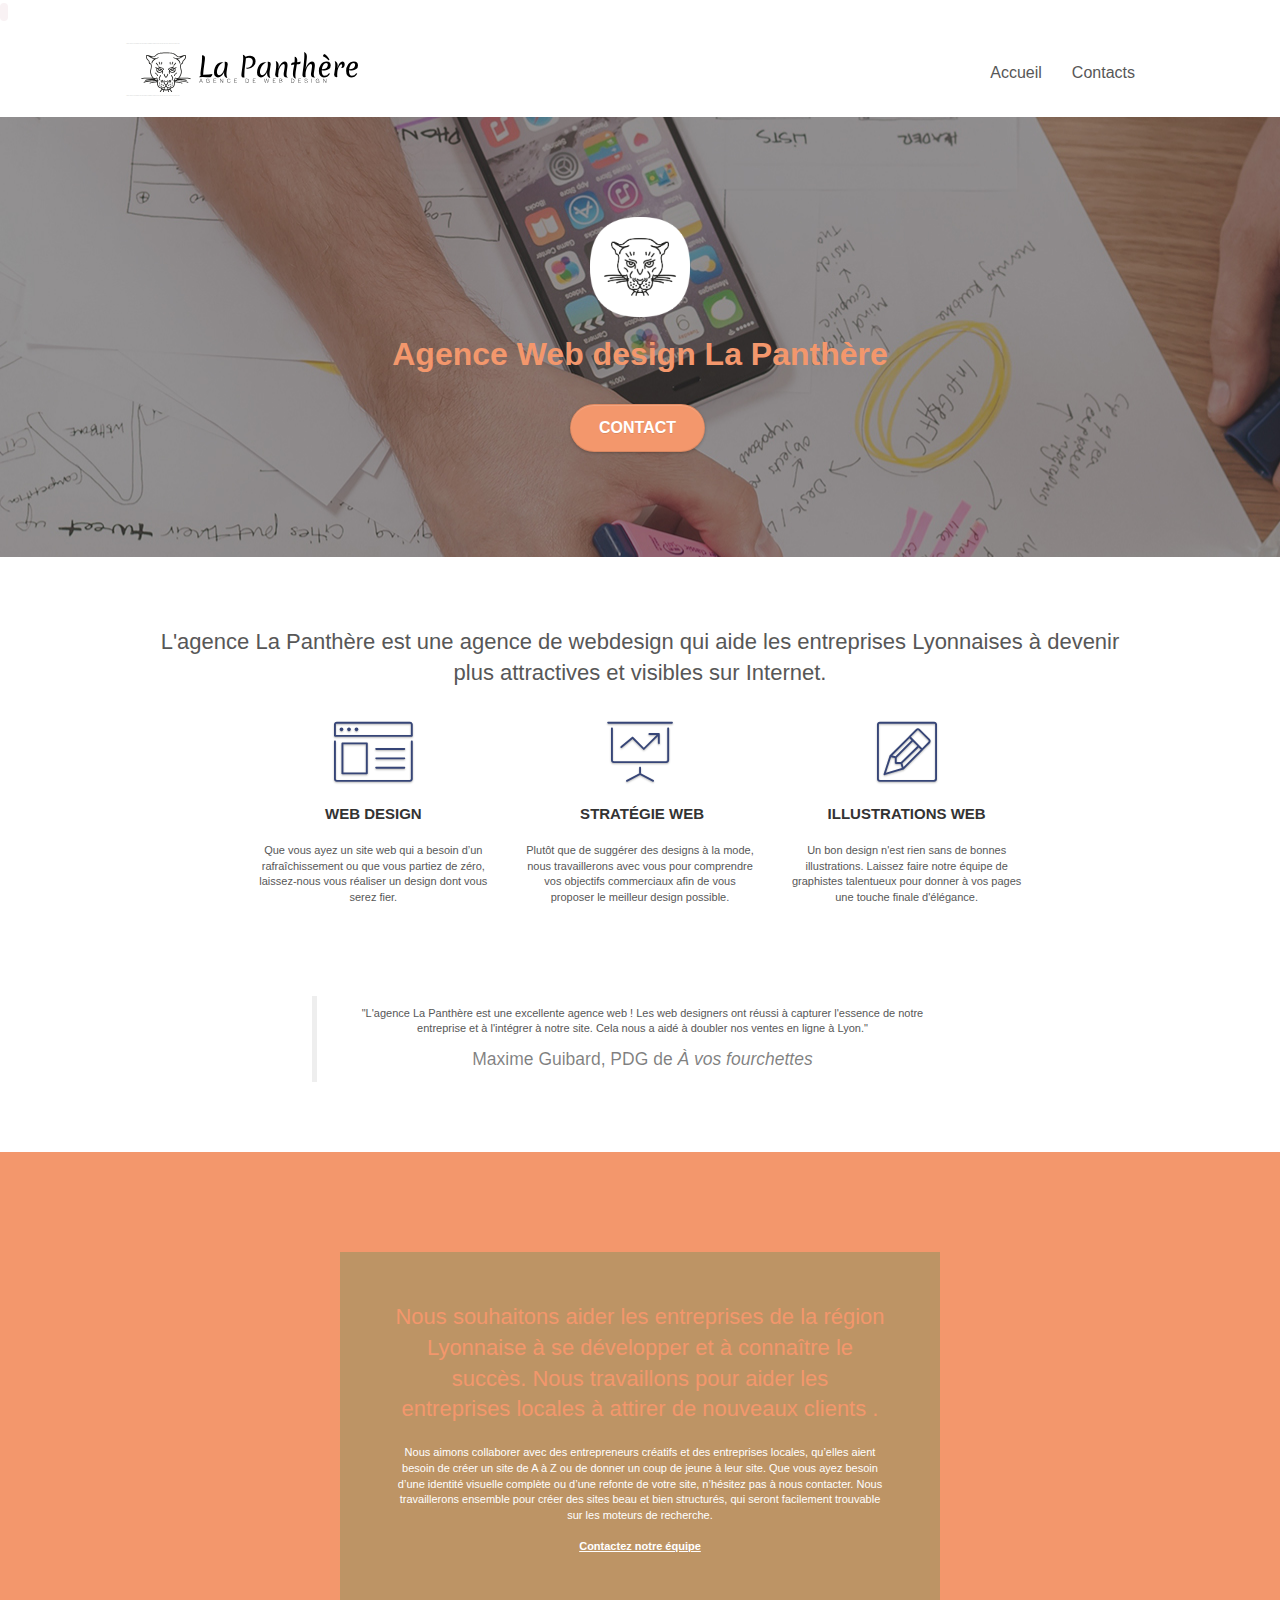
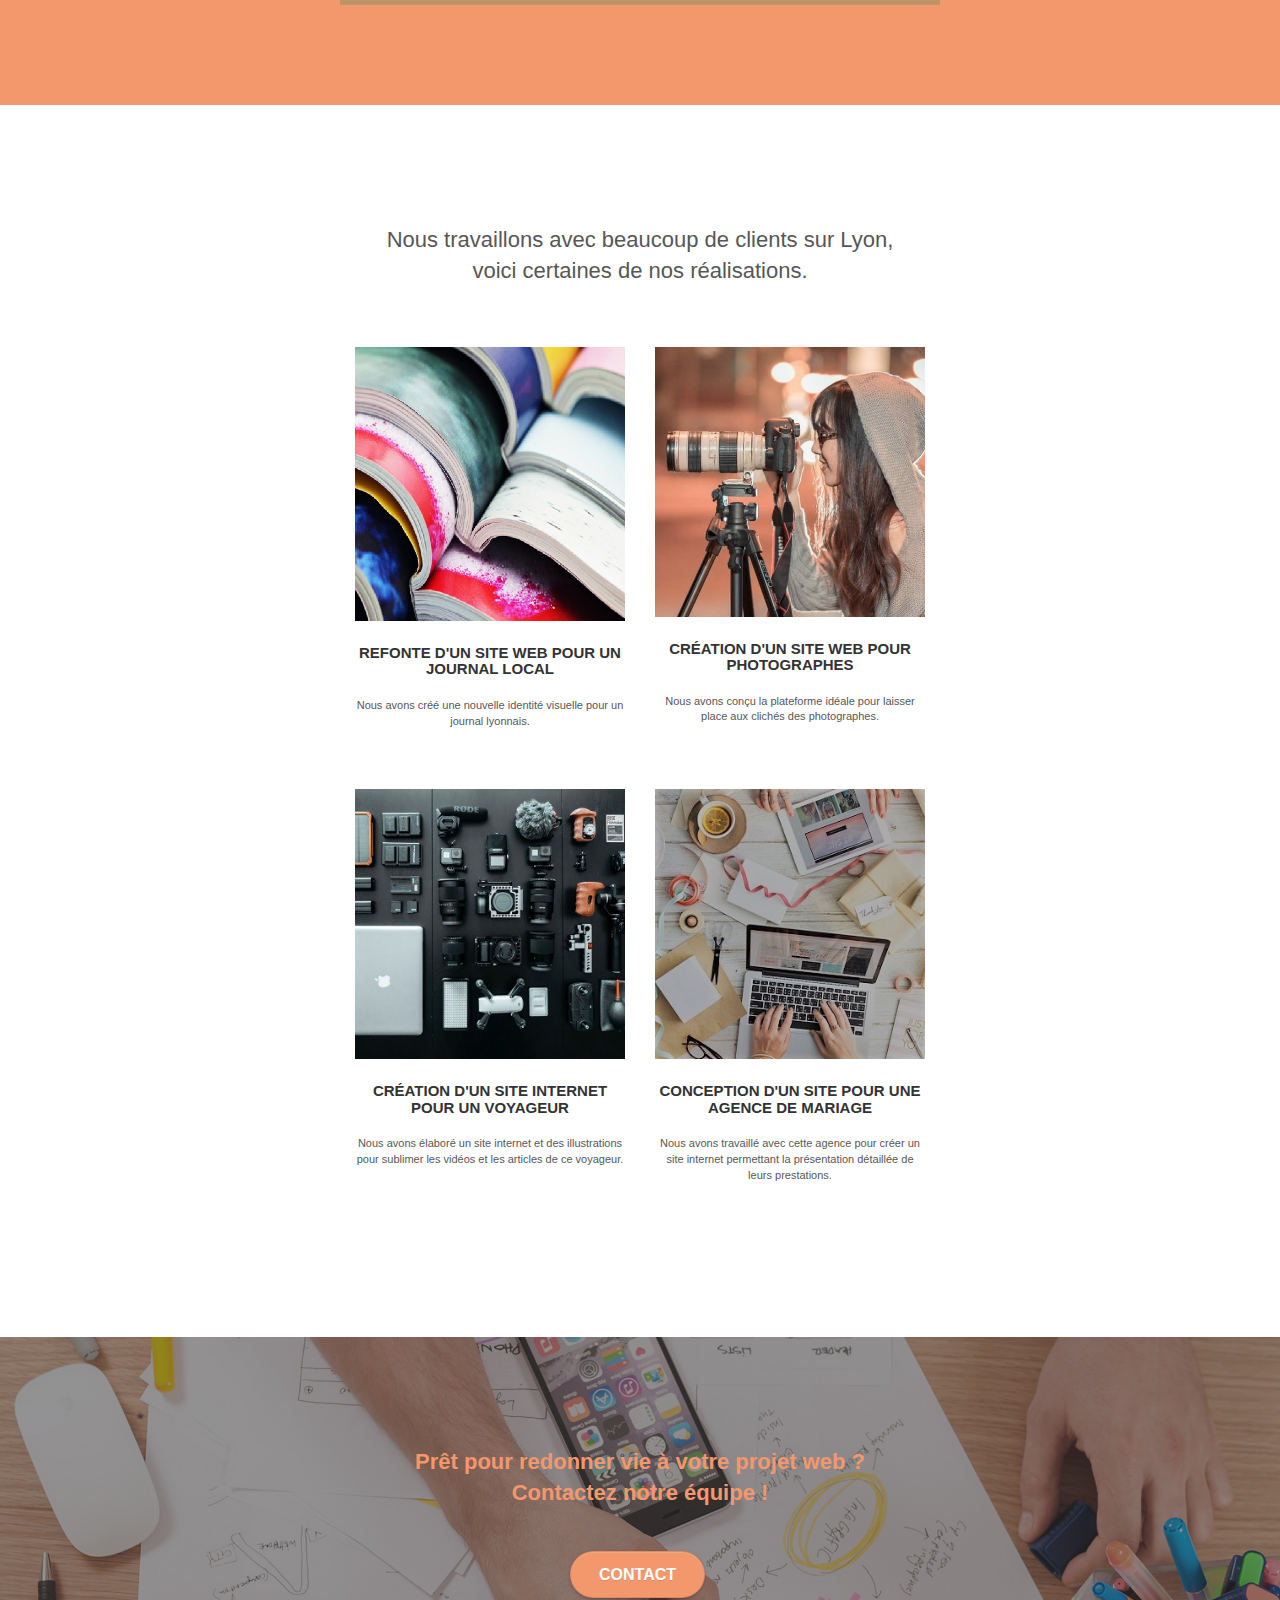
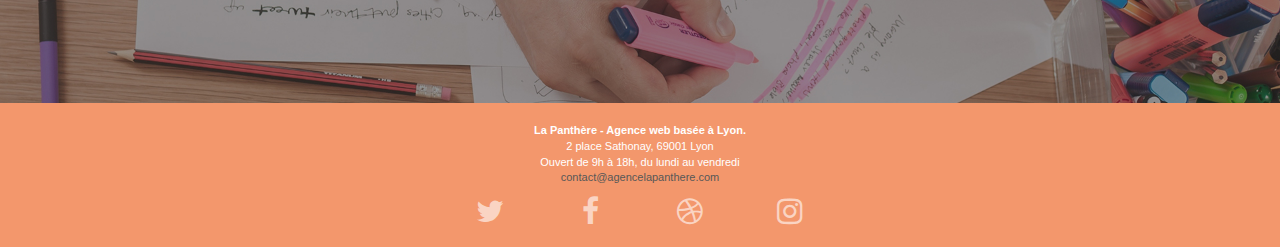
==== index.html @ 0fec4196 "removal of unecessary background textured  on welcomepage and contact pages" ====
<!doctype html>
<html lang="Default">

<head>
	<meta charset="utf-8">
	<meta name="keywords" content="">
	<meta name="description"
		content="La panthère est une entreprise de webdesign basée à Lyon. L'agence est experte en projets d'identité visuelle, de stratégie web, de création ou refonte de site internet, elle a pour clients de nombreuses entreprises et entrepreneurs de la région Lyonnaise de tous secteurs. ">
	<meta name="viewport" content="width=device-width, initial-scale=1.0, viewport-fit=cover">
	<code><meta name="robots" content="index, follow"></code>
	<link rel="shortcut icon" type="image/png" href="favicon.jpg">

	<link rel="stylesheet" type="text/css" href="./css/bootstrap.css">
	<link rel="stylesheet" type="text/css" href="style.css">
	<link rel="stylesheet" type="text/css" href="./css/font-awesome.css">
	<link rel="stylesheet" type="text/css" href="./css/et-line.css">


	<script async src="./js/jquery-2.1.0.js"></script>
	<script async src="./js/bootstrap.js"></script>
	<script async src="./js/blocs.js"></script>
	<script defer src="./js/jquery.touchSwipe.js"></script>
	<script async src="./js/gmaps.js"></script>

	<title>La Panthère entreprise webdesign à Lyon</title>


	<!-- Analytics -->

	<!-- Analytics END -->

</head>

<body>
	<!-- Principal conteneur -->
	<div class="page-container">

		<!-- bloc-0 -->
		<div class="bloc bgc-white l-bloc " id="bloc-0">
			<div class="container bloc-sm">

				<nav class="navbar row">
					<div class="navbar-header">
						<div class="keywords" style="color:#cccccc;font-size:1px;">Agence web à Lyon, stratégie web, web
							design, illustrations, design de site web, site web, web, internet, site internet, site
						</div>
						<a class="navbar-brand" href="index.html"><img src="img/agence-la-panthere-monochrome.svg"
								alt="logo agence la panthère entreprise web design Lyon" height="40" /></a>
						<div class="keywords" style="color:#cccccc;font-size:1px;">Agence web à Lyon, stratégie web, web
							design, illustrations, design de site web, site web, web, internet, site internet, site
						</div>
						<button id="nav-toggle" type="button" class="ui-navbar-toggle navbar-toggle"
							data-toggle="collapse" data-target=".navbar-1">
							<span class="sr-only">Toggle navigation</span><span class="icon-bar"></span><span
								class="icon-bar"></span><span class="icon-bar"></span>
						</button>
					</div>
					<div class="collapse navbar-collapse navbar-1 special-dropdown-nav">
						<ul class="site-navigation nav navbar-nav">
							<li>
								<a href="index.html">Accueil</a>
							</li>
							<li>
							</li>
							<li>
								<a href="page2.html">Contacts</a>
							</li>
						</ul>
					</div>
				</nav>
			</div>
		</div>
		<!-- bloc-0 END -->

		<!-- bloc-1-presentation -->
		<div class="bloc bgc-dark-slate-blue bg-banniere d-bloc bg-t-edge bloc-bg-texture b-parallax"
			id="bloc-1-hero">
			<div class="container bloc-lg">
				<div class="row tight-width-whitespace">
					<div class="col-sm-12">
						<img src="img/logo.png" class="center-block image-resize-mode" width="100"
							alt="logo agence La Panthère, entreprise web design Lyon" />
						<h1 class="text-center hero-bloc-text tc-white ">
							<strong>Agence Web design La Panthère</strong>
						</h1>
						<div class="text-center">
							<a href="page2.html" class="btn btn-lg btn-clean btn-rd cta-hero btn-atomic-tangerine"
								id="cta-hero">Contact</a>
						</div>
					</div>
				</div>
			</div>
		</div>
		<!-- bloc-1-presentation END -->

		<!-- bloc-2-services -->
		<div class="bloc bgc-white l-bloc" id="bloc-2-services">
			<div class="container bloc-md">
				<div class="row">
					<div class="col-sm-12 text-center">
						<h2>L'agence <span>La Panthère</span> est une agence de webdesign qui aide les entreprises
							Lyonnaises à devenir plus attractives et visibles sur Internet.</h2>
					</div>
				</div>
				<div class="row voffset-lg med-width-whitespace">
					<div class="col-sm-4">
						<div class="text-center">
							<span class="et-icon-browser sm-shadow icon-dark-slate-blue icons icon-lg"></span>
						</div>
						<h3 class="mg-md text-center">
							Web design
						</h3>
						<p class="text-center ">
							Que vous ayez un site web qui a besoin d&rsquo;un rafraîchissement ou que vous partiez de
							zéro, laissez-nous vous réaliser un design dont vous serez fier.
						</p>
					</div>
					<div class="col-sm-4">
						<div class="text-center">
							<span class="et-icon-presentation sm-shadow icon-dark-slate-blue icons icon-lg"></span>
						</div>
						<h3 class="mg-md text-center">
							&nbsp;Stratégie web
						</h3>
						<p class="text-center ">
							Plutôt que de suggérer des designs à la mode, nous travaillerons avec vous pour comprendre
							vos objectifs commerciaux afin de vous proposer le meilleur design possible.<br>
						</p>
					</div>
					<div class="col-sm-4">
						<div class="text-center">
							<span class="et-icon-edit sm-shadow icon-dark-slate-blue icons icon-lg"></span>
						</div>
						<h3 class="mg-md text-center">
							Illustrations web
						</h3>
						<p class="text-center ">
							Un bon design n'est rien sans de bonnes illustrations. Laissez faire notre équipe de
							graphistes talentueux pour donner à vos pages une touche finale d'élégance.
						</p>
					</div>
				</div>
				<div class="row voffset-lg voffset">
					<div class="col-xs-12 col-md-8 col-md-offset-2 text-center">
						<blockquote>
							<p>"L'agence La Panthère est une excellente agence web ! Les web designers ont réussi à
								capturer l'essence de notre entreprise et à l'intégrer à notre site. Cela nous a aidé à
								doubler nos ventes en ligne à Lyon."</p>
							<figcaption>Maxime Guibard, PDG de <cite >À vos fourchettes</cite></figcaption>
						</blockquote>

					</div>
				</div>
			</div>
		</div>
		<!-- bloc-2-services END -->

		<!-- bloc-3-what-i-do -->
		<div class="bloc tc-white bgc-atomic-tangerine bg-presentation d-bloc bloc-bg-texture b-parallax"
			id="bloc-3-what-i-do">
			<div class="container bloc-lg">
				<div class="row tight-width-whitespace black-background">
					<div class="col-sm-12">
						<h2 class="mg-md text-center tc-white">
							Nous souhaitons aider les entreprises de la région Lyonnaise à se développer et à connaître
							le succès. Nous travaillons pour aider les entreprises locales à attirer de nouveaux clients
							.<br>
						</h2>
						<p class="text-center white">
							Nous aimons collaborer avec des entrepreneurs créatifs et des entreprises locales, qu’elles
							aient besoin de créer un site de A à Z ou de donner un coup de jeune à leur site. Que vous
							ayez besoin d’une identité visuelle complète ou d’une refonte de votre site, n’hésitez pas à
							nous contacter. Nous travaillerons ensemble pour créer des sites beau et bien structurés,
							qui seront facilement trouvable sur les moteurs de recherche. <br><br><a
								class="ltc-white bold-link" href="page2.html">Contactez notre équipe</a><br>
						</p>
					</div>
				</div>
			</div>
		</div>
		<!-- bloc-3-what-i-do END -->

		<!-- bloc-4-portfolio -->
		<div class="bloc bgc-white l-bloc" id="bloc-4-portfolio">
			<div class="container bloc-lg">
				<div class="row">
					<div class="col-sm-12 text-center">
						<h2>Nous travaillons avec beaucoup de clients sur Lyon, <br> voici certaines de nos réalisations.</h2>
					</div>
				</div>
				<div class="row tight-width-whitespace portfolio-row">
					<div class="col-sm-6">
						<a href="#" data-lightbox="img/1.jpg" data-gallery-id="gallery-1"
							data-caption="Refonte d'un site web pour un journal local" data-frame="snapshot-lb"><img
								src="img/1.jpg"
								alt="Image illustration journaux papiers, présentation projet identité visuelle et refonte site web journal local Lyon"
								class="img-responsive portfolio-thumb" /></a>
						<h3 class="mg-md text-center">
							Refonte d'un site web pour un journal local
						</h3>
						<p class="text-center">
							Nous avons créé une nouvelle identité visuelle pour un journal lyonnais.
						</p>
					</div>
					<div class="col-sm-6">
						<a href="#" data-lightbox="img/2.jpg" data-gallery-id="gallery-1"
							data-caption="Création d'un site web pour photographes" data-frame="snapshot-lb"><img
								src="img/2.jpg" class="img-responsive portfolio-thumb"
								alt="Image illustration photographe appareil photo, présentation projet création d'un site web pour photographes" /></a>
						<h3 class="mg-md text-center">
							Création d'un site web pour photographes
						</h3>
						<p class="text-center">
							Nous avons conçu la plateforme idéale pour laisser place aux clichés des photographes.
						</p>
					</div>
				</div>
				<div class="row tight-width-whitespace portfolio-row">
					<div class="col-sm-6">
						<a href="#" data-lightbox="img/3.bmp" data-gallery-id="gallery-1"
							data-caption="Création d'un site internet pour un voyageur" data-frame="snapshot-lb"><img
								src="img/3.jpg" class="img-responsive portfolio-thumb"
								alt="Image illustration matériel vidéo, présentation projet création d'un site web pour voyageur" /></a>
						<h3 class="mg-md text-center">
							Création d'un site internet pour un voyageur
						</h3>
						<p class="text-center">
							Nous avons élaboré un site internet et des illustrations pour sublimer les vidéos et les
							articles de ce voyageur.
						</p>
					</div>
					<div class="col-sm-6">
						<a href="#" data-lightbox="img/4.bmp" data-gallery-id="gallery-1"
							data-caption="Conception d'un site pour une agence de mariage" data-frame="snapshot-lb"><img
								src="img/4.jpg" class="img-responsive portfolio-thumb"
								alt="image illustration plannification d'un mariage, présentation projet création d'un site web pour agence de mariage" /></a>
						<h3 class="mg-md text-center">
							Conception d'un site pour une agence de mariage
						</h3>
						<p class="text-center">
							Nous avons travaillé avec cette agence pour créer un site internet permettant la
							présentation détaillée de leurs prestations.
						</p>
					</div>
				</div>
			</div>
		</div>
		<!-- bloc-4-portfolio END -->

		<!-- bloc-5-cta -->
		<div class="bloc bg-banniere" id="bloc-5-cta">
			<div class="container bloc-lg">
				<div class="row">
					<h2 class="mg-md text-center tc-white">
						<strong>Prêt pour redonner vie à votre projet web ?<br>Contactez notre équipe !</strong>
					</h2>
					<div class="col-sm-12 text-center">
						<a href="page2.html"
							class="btn btn-atomic-tangerine btn-clean btn-rd btn-lg cta-hero">Contact</a>
					</div>
				</div>
			</div>
		</div>
		<!-- bloc-5-cta END -->

		<!-- Footer - bloc-8 -->
		<div class="bloc bgc-atomic-tangerine d-bloc" id="bloc-8">
			<div class="container bloc-sm">
				<div class="row">
					<div class="col-sm-12">
						<p class="text-center white bold">
							<strong> La Panthère - Agence web basée à Lyon.</strong><br>
								2 place Sathonay, 69001 Lyon <br>
								Ouvert de 9h à 18h, du lundi au vendredi<br>
								<a href="mailto:contact@agencelapanthere.com">contact@agencelapanthere.com</a>
						</p>
						<div class="row row-no-gutters social">
							<div class="col-sm-3">
								<div class="text-center">
									<a class="social" href="index.html"><span class="fa fa-twitter icon-md"></span></a>
								</div>
							</div>
							<div class="col-sm-3">
								<div class="text-center">
									<a class="social" href="index.html"><span class="fa fa-facebook icon-md"></span></a>
								</div>
							</div>
							<div class="col-sm-3">
								<div class="text-center">
									<a class="social" href="index.html"><span class="fa fa-dribbble icon-md"></span></a>
								</div>
							</div>
							<div class="col-sm-3">
								<div class="text-center">
									<a class="social" href="index.html"><span
											class="fa fa-instagram icon-md"></span></a>
								</div>
							</div>
						</div>
					</div>
				</div>
			</div>
		</div>
		<!-- Footer - bloc-8 END -->

	</div>
	<!-- Principal conteneur END -->


</body>

</html>
---- style.css ----
body {
    margin: 0;
    padding: 0;
    background: #FFF;
    overflow-x: hidden;
    -webkit-font-smoothing: antialiased;
    -moz-osx-font-smoothing: grayscale;
}

a,
button {
    transition: all .3s ease-in-out;
    outline: none!important;
}

a:hover {
    text-decoration: none;
    cursor: pointer;
}

#page-loading-blocs-notifaction {
    position: fixed;
    top: 0;
    bottom: 0;
    width: 100%;
    z-index: 100000;
    background: #FFFFFF url("img/pageload-spinner.gif") no-repeat center center;
}

.bloc {
    width: 100%;
    clear: both;
    background: 50% 50% no-repeat;
    padding: 0 50px;
    -webkit-background-size: cover;
    -moz-background-size: cover;
    -o-background-size: cover;
    background-size: cover;
    position: relative;
}

.bloc .container {
    padding-left: 0;
    padding-right: 0;
}

.bloc-lg {
    padding: 100px 50px;
}

.bloc-md {
    padding: 50px;
}

.bloc-sm {
    padding: 20px 50px;
}

.bg-center,
.bg-l-edge,
.bg-r-edge,
.bg-t-edge,
.bg-b-edge,
.bg-tl-edge,
.bg-bl-edge,
.bg-tr-edge,
.bg-br-edge,
.bg-repeat {
    -webkit-background-size: auto!important;
    -moz-background-size: auto!important;
    -o-background-size: auto!important;
    background-size: auto!important;
}

.bg-repeat {
    background: repeat;
}

.bg-t-edge {
    background: top no-repeat;
}

.bloc-bg-texture::before {
    content: "";
    background-size: 2px 2px;
    position: absolute;
    top: 0;
    bottom: 0;
    left: 0;
    right: 0;
}

.texture-paper::before {
    background: url("img/texture-paper.png");
    background-size: 280px 280px;
}

.b-parallax {
    background-attachment: fixed;
}

.d-bloc {
    color: rgba(255, 255, 255, .7);
}

.d-bloc button:hover {
    color: rgba(255, 255, 255, .9);
}

.d-bloc .icon-round,
.d-bloc .icon-square,
.d-bloc .icon-rounded,
.d-bloc .icon-semi-rounded-a,
.d-bloc .icon-semi-rounded-b {
    border-color: rgba(255, 255, 255, .9);
}

.d-bloc .divider-h span {
    border-color: rgba(255, 255, 255, .2);
}

.d-bloc .a-btn,
.d-bloc .navbar a,
.d-bloc .navbar-brand,
.d-bloc a .icon-sm,
.d-bloc a .icon-md,
.d-bloc a .icon-lg,
.d-bloc a .icon-xl,
.d-bloc h1 a,
.d-bloc h2 a,
.d-bloc h3 a,
.d-bloc h4 a,
.d-bloc h5 a,
.d-bloc h6 a,
.d-bloc p a {
    color: rgba(255, 255, 255, .6);
}

.d-bloc .a-btn:hover,
.d-bloc .navbar a:hover,
.d-bloc .navbar-brand:hover,
.d-bloc a:hover .icon-sm,
.d-bloc a:hover .icon-md,
.d-bloc a:hover .icon-lg,
.d-bloc a:hover .icon-xl,
.d-bloc h1 a:hover,
.d-bloc h2 a:hover,
.d-bloc h3 a:hover,
.d-bloc h4 a:hover,
.d-bloc h5 a:hover,
.d-bloc h6 a:hover,
.d-bloc p a:hover {
    color: rgba(255, 255, 255, 1);
}

.d-bloc .navbar-toggle .icon-bar {
    background: rgba(255, 255, 255, 1);
}

.d-bloc .btn-wire,
.d-bloc .btn-wire:hover {
    color: rgba(255, 255, 255, 1);
    border-color: rgba(255, 255, 255, 1);
}

.d-bloc .panel {
    color: rgba(0, 0, 0, .5);
}

.d-bloc .panel button:hover {
    color: rgba(0, 0, 0, .7);
}

.d-bloc .panel icon {
    border-color: rgba(0, 0, 0, .7);
}

.d-bloc .panel .divider-h span {
    border-color: rgba(0, 0, 0, .1);
}

.d-bloc .panel .a-btn {
    color: rgba(0, 0, 0, .6);
}

.d-bloc .panel .a-btn:hover {
    color: rgba(0, 0, 0, 1);
}

.d-bloc .panel .btn-wire,
.d-bloc .panel .btn-wire:hover {
    color: rgba(0, 0, 0, .7);
    border-color: rgba(0, 0, 0, .3);
}

.d-bloc .panel,
.l-bloc {
    color: rgba(0, 0, 0, .5);
}

.d-bloc .panel button:hover,
.l-bloc button:hover {
    color: rgba(0, 0, 0, .7);
}

.l-bloc .icon-round,
.l-bloc .icon-square,
.l-bloc .icon-rounded,
.l-bloc .icon-semi-rounded-a,
.l-bloc .icon-semi-rounded-b {
    border-color: rgba(0, 0, 0, .7);
}

.d-bloc .panel .divider-h span,
.l-bloc .divider-h span {
    border-color: rgba(0, 0, 0, .1);
}

.d-bloc .panel .a-btn,
.l-bloc .a-btn,
.l-bloc .navbar a,
.l-bloc .navbar-brand,
.l-bloc a .icon-sm,
.l-bloc a .icon-md,
.l-bloc a .icon-lg,
.l-bloc a .icon-xl,
.l-bloc h1 a,
.l-bloc h2 a,
.l-bloc h3 a,
.l-bloc h4 a,
.l-bloc h5 a,
.l-bloc h6 a,
.l-bloc p a {
    color: rgba(0, 0, 0, .6);
}

.d-bloc .panel .a-btn:hover,
.l-bloc .a-btn:hover,
.l-bloc .navbar a:hover,
.l-bloc .navbar-brand:hover,
.l-bloc a:hover .icon-sm,
.l-bloc a:hover .icon-md,
.l-bloc a:hover .icon-lg,
.l-bloc a:hover .icon-xl,
.l-bloc h1 a:hover,
.l-bloc h2 a:hover,
.l-bloc h3 a:hover,
.l-bloc h4 a:hover,
.l-bloc h5 a:hover,
.l-bloc h6 a:hover,
.l-bloc p a:hover {
    color: rgba(0, 0, 0, 1);
}

.l-bloc .navbar-toggle .icon-bar {
    color: rgba(0, 0, 0, .6);
}

.d-bloc .panel .btn-wire,
.d-bloc .panel .btn-wire:hover,
.l-bloc .btn-wire,
.l-bloc .btn-wire:hover {
    color: rgba(0, 0, 0, .7);
    border-color: rgba(0, 0, 0, .3);
}

.voffset {
    margin-top: 30px;
}

.voffset-lg {
    margin-top: 80px;
}

.row-no-gutters {
    margin-right: 0;
    margin-left: 0;
}

.row.row-no-gutters > [class^="col-"],
.row.row-no-gutters > [class*=" col-"] {
    padding-right: 0;
    padding-left: 0;
}

#bloc-1-hero h1 {
    font-size: 32px;
}

.navbar {
    margin-bottom: 0;
    z-index: 1;
}

.navbar-brand {
    height: auto;
    padding: 3px 15px;
    font-size: 25px;
    font-weight: normal;
    font-weight: 600;
    line-height: 44px;
}

.navbar-brand img {
    max-height: 200px;
    margin: 0 5px 0 0;
    display: inline;
}

.navbar-brand img[src$=svg] {
    min-width: 100px;
}

.nav-center .navbar-brand img {
    margin: 0;
}

.navbar .nav {
    padding-top: 2px;
    margin-right: -16px;
    float: right;
    z-index: 1;
}

.nav > li {
    float: left;
    margin-top: 4px;
    font-size: 16px;
}

.navbar-nav .open .dropdown-menu > li > a {
    text-align: inherit;
}

.nav > li a:hover,
.nav > li a:focus {
    background: transparent;
}

.navbar-toggle {
    margin: 10px 10px 0 0;
    border: 0px;
}

.navbar-toggle:hover {
    background: transparent!important;
}

.navbar-toggle .icon-bar {
    background-color: rgba(0, 0, 0, .5);
    width: 26px;
}

.nav-invert .navbar .nav {
    float: left;
}

.nav-invert .navbar-header,
.nav-invert .navbar-brand {
    float: right;
    position: relative;
    z-index: 2;
}

@media (min-width: 768px) {
    .site-navigation {
        position: absolute;
        top: 50%;
        right: 20px;
        transform: translate(0, -50%);
        -webkit-transform: translateY(-50%);
    }
    .nav > li .dropdown-menu a,
    .nav > li .dropdown-menu a:hover {
        color: #484848;
    }
    .nav-invert .site-navigation {
        left: 0;
        right: 0;
    }
    .nav-center {
        text-align: center;
    }
    .nav-center .navbar-header {
        width: 100%;
    }
    .nav-center .navbar-header,
    .nav-center .navbar-brand,
    .nav-center .nav > li {
        float: none;
        display: inline-block;
    }
    .nav-center .site-navigation {
        position: relative;
        width: 100%;
        right: 0;
        margin-right: 0px;
        margin-top: 20px;
    }
    .nav-center.mini-nav .navbar-toggle {
        float: none;
        margin: 10px auto 0;
    }
}

.nav > li > .dropdown a {
    background: none!important;
    display: block;
    padding: 14px 15px;
}

nav .caret {
    margin: 0 5px;
}

.dropdown-menu .dropdown-menu {
    top: -8px;
    left: 100%;
}

.dropdown-menu .dropmenu-flow-right {
    top: 100%;
    left: 0;
    margin-left: -1px;
    border-top-left-radius: 0;
    border-top-right-radius: 0;
}

.dropdown-menu .dropdown span {
    border: 4px solid black;
    border-top-color: transparent;
    border-right-color: transparent;
    border-bottom-color: transparent;
    margin: 6px -5px 0 0!important;
    float: right;
}

.mg-md {
    margin-top: 10px;
    margin-bottom: 20px;
}

.mg-lg {
    margin-top: 10px;
    margin-bottom: 40px;
}

.btn {
    margin: 0 5px 5px 0;
}

.btn.pull-right {
    margin: 0 0 5px 5px;
}

.btn-d,
.btn-d:hover,
.btn-d:focus {
    color: #FFF;
    background: rgba(0, 0, 0, .3);
}

button {
    outline: none!important;
}

.btn-rd {
    border-radius: 40px;
}

.btn-clean {
    border: 1px solid rgba(0, 0, 0, .08);
    border-bottom-color: rgba(0, 0, 0, .1);
    text-shadow: 0 1px 0 rgba(0, 0, 1, .1);
    box-shadow: 0 1px 3px rgba(0, 0, 1, .25), inset 0 1px 0 0 rgba(255, 255, 255, .15);
}

.icon-md {
    font-size: 30px!important;
}

.icon-lg {
    font-size: 60px!important;
}

.sm-shadow {
    text-shadow: 0 1px 2px rgba(0, 0, 0, .3);
}

.panel-sq,
.panel-sq .panel-heading,
.panel-sq .panel-footer {
    border-radius: 0;
}

.panel-rd {
    border-radius: 30px;
}

.panel-rd .panel-heading {
    border-radius: 29px 29px 0 0;
}

.panel-rd .panel-footer {
    border-radius: 0 0 29px 29px;
}

.form-control {
    border-color: rgba(0, 0, 0, .1);
    box-shadow: none;
}

.scrollToTop {
    width: 40px;
    height: 40px;
    position: fixed;
    bottom: 20px;
    right: 20px;
    opacity: 0;
    z-index: 500;
    transition: all .3s ease-in-out;
}

.scrollToTop span {
    margin-top: 6px;
}

.showScrollTop {
    font-size: 14px;
    opacity: 1;
}

a[data-lightbox] {
    position: relative;
    display: block;
    text-align: center;
}

a[data-lightbox]:hover::before {
    content: "+";
    font-family: "HelveticaNeue-Light", "Helvetica Neue Light", "Helvetica Neue", Helvetica, Arial;
    font-size: 32px;
    width: 50px;
    height: 50px;
    margin-left: -25px;
    border-radius: 50%;
    background: rgba(0, 0, 0, .6);
    color: #FFF;
    font-weight: 100;
    z-index: 1;
    position: absolute;
    top: 50%;
    transform: translateY(-50%);
    -webkit-transform: translateY(-50%);
}

a[data-lightbox]:hover img {
    opacity: 0.6;
    -webkit-animation-fill-mode: none;
    animation-fill-mode: none;
}

#lightbox-modal {
    display: flex;
    align-items: center;
}

#lightbox-modal .modal-dialog {
    width: 90%;
    max-width: 900px;
    margin: 0 auto 0;
}

#lightbox-modal .modal-dialog img {
    max-height: 90vh;
    margin: 0 auto;
}

.lightbox-caption {
    padding: 20px;
    color: #FFF;
    background: rgba(0, 0, 0, .5);
    position: absolute;
    left: 15px;
    right: 15px;
    bottom: 5px;
}

.close-lightbox {
    color: #FFF;
    font-size: 30px;
    position: absolute;
    top: 20px;
    right: 20px;
    z-index: 20;
    background: rgba(0, 0, 0, .5);
    border: none;
    line-height: 30px;
    padding: 0 9px 5px;
    opacity: 0.3;
}

.close-lightbox:hover,
.next-lightbox:hover,
.prev-lightbox:hover {
    opacity: 1.0;
    color: #FFF;
}

.next-lightbox,
.prev-lightbox {
    font-size: 20px;
    color: rgba(255, 255, 255, .9);
    background: rgba(0, 0, 0, .5);
    transition: all .2s ease-in-out;
    position: absolute;
    top: 45%;
    z-index: 1;
    opacity: 0.4;
}

.next-lightbox {
    padding: 6px 8px 1px 13px;
    right: 25px;
}

.prev-lightbox {
    padding: 6px 13px 1px 10px;
    left: 25px;
}

.snapshot-lb .modal-body {
    padding-bottom: 45px;
}

.snapshot-lb .lightbox-caption {
    padding: 0;
    color: rgba(0, 0, 0, .5);
    background: none;
}

h1,
h2,
h3,
h4,
h5,
h6,
p,
label,
.btn,
a {
    font-family: "helvetica";
    font-weight: 400;
    color: #575757!important;
}

.container {
    max-width: 1000px;
}

.hero-bloc-text {
    font-size: 38px;
}

.hero-bloc-text-sub {
    font-size: 36px;
}

.statement-bloc-text {
    line-height: 26px;
    font-style: italic;
    font-size: 20px;
    text-align: center;
    font-weight: lighter;
    max-width: 520px;
    margin: auto auto auto auto;
}

p {
    font-size: 11px;
}

.tight-width-whitespace {
    max-width: 600px;
    margin: auto auto auto auto;
}

.h1 {
    font-size: 20px;
    font-family: "Open Sans";
}

.cta-hero {
    margin-top: 22px;
    color: #FFFFFF!important;
    text-transform: uppercase;
    padding: 12px 28px 12px 28px;
    font-size: 16px;
    font-weight: 700;
}

.social {
    max-width: 400px;
    margin: auto auto auto auto;
}

h2 {
    font-size: 22px;
    line-height: 1.4em;
}

h3 {
    font-size: 15px;
    text-transform: uppercase;
    font-weight: 700;
    color: #333333!important;
}

.med-width-whitespace {
    max-width: 800px;
    margin: auto auto auto auto;
    box-shadow: 0px 0px 0px #000000;
}

h1 {
    color: #333333!important;
}

h4 {
    color: #333333!important;
}

.icons {
    margin-bottom: 14px;
    margin-top: 24px;
}

.white {
    color: #FFFFFF!important;
}

.portfolio-thumb {
    margin-bottom: 24px;
}

.portfolio-row {
    margin-bottom: 44px;
    margin-top: 50px;
}

.avatar {
    box-shadow: 0px 4px 9px rgba(0, 0, 0, 0.3);
}

.black-background {
    background-color: rgba(165, 147, 99, 0.7);
    padding: 40px 40px 40px 40px;
}

.bold-link {
    font-weight: 900;
    text-decoration: underline!important;
}

.bgc-white {
    background-color: #FFFFFF;
}

.bgc-dark-slate-blue {
    background-color: #364577;
}

.bgc-atomic-tangerine {
    background-color: #F3976C;
}

.tc-white {
    color: #F3976C!important;
}

.btn-atomic-tangerine {
    background: #F3976C;
    color: #FFFFFF!important;
}

.btn-atomic-tangerine:hover {
    background: #c27956!important;
    color: #FFFFFF!important;
}

.ltc-white {
    color: #FFFFFF!important;
}

.ltc-white:hover {
    color: #cccccc!important;
}

.ltc-atomic-tangerine {
    color: #F3976C!important;
}

.ltc-atomic-tangerine:hover {
    color: #c27956!important;
}

.icon-dark-slate-blue {
    color: #364577!important;
    border-color: #364577!important;
}

.bg-dots-bg {
    background-image: url("img/dots-bg.png");
}

.bg-lines-h2-bg {
    background-image: url("img/lines-h2-bg.png");
}

.bg-banniere {
    background-image: url("img/agence-la-panthere.jpg");
}

.bg-presentation {
    background-image: url("img/image-de-presentation.jpg");
}

@media (max-width: 1024px) {
    .bloc {
        padding-left: 20px;
        padding-right: 20px;
    }
    .bloc.full-width-bloc,
    .bloc-tile-2.full-width-bloc .container,
    .bloc-tile-3.full-width-bloc .container,
    .bloc-tile-4.full-width-bloc .container {
        padding-left: 0;
        padding-right: 0;
    }
}

@media (max-width: 992px) and (min-width: 768px) {
    .navbar .nav {
        max-width: 80%
    }
    .nav-center.navbar .nav {
        max-width: 100%
    }
}

@media only screen and (min-device-width: 768px) and (max-device-width: 1024px) and (orientation: landscape) {
    .b-parallax {
        background-attachment: scroll;
    }
}

@media only screen and (min-device-width: 1024px) and (max-device-width: 1366px) and (-webkit-min-device-pixel-ratio: 1.5) {
    .b-parallax {
        background-attachment: scroll;
    }
}

@media (max-width: 991px) {
    .container {
        width: 100%;
    }
    .b-parallax {
        background-attachment: scroll;
    }
    .page-container,
    #hero-bloc {
        overflow-x: hidden;
        position: relative;
    }
    .bloc {
        padding-left: constant(safe-area-inset-left);
        padding-right: constant(safe-area-inset-right);
    }
    .bloc-group,
    .bloc-group .bloc {
        display: block;
        width: 100%;
    }
    .bloc-fill-screen .fill-bloc-top-edge,
    .bloc-fill-screen .fill-bloc-bottom-edge {
        padding: 0 20px;
        padding-left: constant(safe-area-inset-left);
        padding-right: constant(safe-area-inset-right);
    }
}

@media (max-width: 767px) {
    .page-container {
        overflow-x: hidden;
        position: relative;
    }
    h1,
    h2,
    h3,
    h4,
    h5,
    h6,
    p,
    #disqus_thread {
        padding-left: 10px!important;
        padding-right: 10px!important;
    }
    .b-parallax {
        background-attachment: scroll;
    }
    .navbar .nav {
        padding-top: 0;
        border-top: 1px solid rgba(0, 0, 0, .2);
        float: none!important;
    }
    .navbar.row {
        margin-left: 0;
        margin-right: 0;
    }
    .site-navigation {
        position: inherit;
        transform: none;
        -webkit-transform: none;
        -ms-transform: none;
    }
    .nav > li {
        margin-top: 0;
        border-bottom: 1px solid rgba(0, 0, 0, .1);
        background: rgba(0, 0, 0, .05);
        text-align: left;
        padding-left: 15px;
        width: 100%;
    }
    .nav > li:hover {
        background: rgba(0, 0, 0, .08);
    }
    .dropdown .dropdown a .caret {
        float: none;
        margin: 5px 0 0 10px!important;
        border: 4px solid black;
        border-bottom-color: transparent;
        border-right-color: transparent;
        border-left-color: transparent;
    }
    #hero-bloc .navbar .nav {
        background: rgba(0, 0, 0, .8);
    }
    #hero-bloc .navbar .nav a {
        color: rgba(255, 255, 255, .6);
    }
    .hero {
        padding: 50px 0;
    }
    .hero-nav {
        left: -1px;
        right: -1px;
    }
    .navbar-collapse {
        padding: 0;
        overflow-x: hidden;
        -webkit-box-shadow: none;
        box-shadow: none;
    }
    .navbar-brand img {
        max-height: 40px;
        width: auto;
    }
    .nav-invert .navbar-header {
        float: none;
        width: 100%;
    }
    .nav-invert .navbar-toggle {
        float: left;
        margin-left: 10px;
    }
    .bloc {
        padding-left: 0;
        padding-right: 0;
    }
    .bloc-xxl,
    .bloc-xl,
    .bloc-lg {
        padding: 40px 0;
    }
    .bloc-sm,
    .bloc-md {
        padding-left: 0;
        padding-right: 0;
    }
    .bloc-tile-2 .container,
    .bloc-tile-3 .container,
    .bloc-tile-4 .container,
    .bloc-fill-screen .fill-bloc-top-edge,
    .bloc-fill-screen .fill-bloc-bottom-edge {
        padding-left: 0;
        padding-right: 0;
    }
    .a-block {
        padding: 0 10px;
    }
    .btn-dwn {
        display: none;
    }
    .voffset {
        margin-top: 5px;
    }
    .voffset-md {
        margin-top: 20px;
    }
    .voffset-lg {
        margin-top: 30px;
    }
    form {
        padding: 5px;
    }
    .close-lightbox {
        display: inline-block;
    }
    .blocsapp-device-iphone5 {
        background-size: 216px 425px;
        padding-top: 60px;
        width: 216px;
        height: 425px;
    }
    .blocsapp-device-iphone5 img {
        width: 180px;
        height: 320px;
    }
}

@media (max-width: 400px) {
    .bloc {
        padding-left: 0;
        padding-right: 0;
    }
}

@media (max-width: 767px) {
    .bloc-mob-center-text {
        text-align: center;
    }
}
---- css/et-line.css ----
@font-face {
    font-family: et-line;
    src: url(../fonts/et-line.eot);
    src: url(../fonts/et-line.eot?#iefix) format('embedded-opentype'), url(../fonts/et-line.woff) format('woff'), url(../fonts/et-line.ttf) format('truetype'), url(../fonts/et-line.svg#et-line) format('svg');
    font-weight: 400;
    font-style: normal
}

.et-icon-adjustments,
.et-icon-alarmclock,
.et-icon-anchor,
.et-icon-aperture,
.et-icon-attachment,
.et-icon-bargraph,
.et-icon-basket,
.et-icon-beaker,
.et-icon-bike,
.et-icon-book-open,
.et-icon-briefcase,
.et-icon-browser,
.et-icon-calendar,
.et-icon-camera,
.et-icon-caution,
.et-icon-chat,
.et-icon-circle-compass,
.et-icon-clipboard,
.et-icon-clock,
.et-icon-cloud,
.et-icon-compass,
.et-icon-desktop,
.et-icon-dial,
.et-icon-document,
.et-icon-documents,
.et-icon-download,
.et-icon-dribbble,
.et-icon-edit,
.et-icon-envelope,
.et-icon-expand,
.et-icon-facebook,
.et-icon-flag,
.et-icon-focus,
.et-icon-gears,
.et-icon-genius,
.et-icon-gift,
.et-icon-global,
.et-icon-globe,
.et-icon-googleplus,
.et-icon-grid,
.et-icon-happy,
.et-icon-hazardous,
.et-icon-heart,
.et-icon-hotairballoon,
.et-icon-hourglass,
.et-icon-key,
.et-icon-laptop,
.et-icon-layers,
.et-icon-lifesaver,
.et-icon-lightbulb,
.et-icon-linegraph,
.et-icon-linkedin,
.et-icon-lock,
.et-icon-magnifying-glass,
.et-icon-map,
.et-icon-map-pin,
.et-icon-megaphone,
.et-icon-mic,
.et-icon-mobile,
.et-icon-newspaper,
.et-icon-notebook,
.et-icon-paintbrush,
.et-icon-paperclip,
.et-icon-pencil,
.et-icon-phone,
.et-icon-picture,
.et-icon-pictures,
.et-icon-piechart,
.et-icon-presentation,
.et-icon-pricetags,
.et-icon-printer,
.et-icon-profile-female,
.et-icon-profile-male,
.et-icon-puzzle,
.et-icon-quote,
.et-icon-recycle,
.et-icon-refresh,
.et-icon-ribbon,
.et-icon-rss,
.et-icon-sad,
.et-icon-scissors,
.et-icon-scope,
.et-icon-search,
.et-icon-shield,
.et-icon-speedometer,
.et-icon-strategy,
.et-icon-streetsign,
.et-icon-tablet,
.et-icon-target,
.et-icon-telescope,
.et-icon-toolbox,
.et-icon-tools,
.et-icon-tools-2,
.et-icon-trophy,
.et-icon-tumblr,
.et-icon-twitter,
.et-icon-upload,
.et-icon-video,
.et-icon-wallet,
.et-icon-wine {
    font-family: et-line;
    speak: none;
    font-style: normal;
    font-weight: 400;
    font-variant: normal;
    text-transform: none;
    line-height: 1;
    -webkit-font-smoothing: antialiased;
    -moz-osx-font-smoothing: grayscale;
    display: inline-block
}

.et-icon-mobile:before {
    content: "\e000"
}

.et-icon-laptop:before {
    content: "\e001"
}

.et-icon-desktop:before {
    content: "\e002"
}

.et-icon-tablet:before {
    content: "\e003"
}

.et-icon-phone:before {
    content: "\e004"
}

.et-icon-document:before {
    content: "\e005"
}

.et-icon-documents:before {
    content: "\e006"
}

.et-icon-search:before {
    content: "\e007"
}

.et-icon-clipboard:before {
    content: "\e008"
}

.et-icon-newspaper:before {
    content: "\e009"
}

.et-icon-notebook:before {
    content: "\e00a"
}

.et-icon-book-open:before {
    content: "\e00b"
}

.et-icon-browser:before {
    content: "\e00c"
}

.et-icon-calendar:before {
    content: "\e00d"
}

.et-icon-presentation:before {
    content: "\e00e"
}

.et-icon-picture:before {
    content: "\e00f"
}

.et-icon-pictures:before {
    content: "\e010"
}

.et-icon-video:before {
    content: "\e011"
}

.et-icon-camera:before {
    content: "\e012"
}

.et-icon-printer:before {
    content: "\e013"
}

.et-icon-toolbox:before {
    content: "\e014"
}

.et-icon-briefcase:before {
    content: "\e015"
}

.et-icon-wallet:before {
    content: "\e016"
}

.et-icon-gift:before {
    content: "\e017"
}

.et-icon-bargraph:before {
    content: "\e018"
}

.et-icon-grid:before {
    content: "\e019"
}

.et-icon-expand:before {
    content: "\e01a"
}

.et-icon-focus:before {
    content: "\e01b"
}

.et-icon-edit:before {
    content: "\e01c"
}

.et-icon-adjustments:before {
    content: "\e01d"
}

.et-icon-ribbon:before {
    content: "\e01e"
}

.et-icon-hourglass:before {
    content: "\e01f"
}

.et-icon-lock:before {
    content: "\e020"
}

.et-icon-megaphone:before {
    content: "\e021"
}

.et-icon-shield:before {
    content: "\e022"
}

.et-icon-trophy:before {
    content: "\e023"
}

.et-icon-flag:before {
    content: "\e024"
}

.et-icon-map:before {
    content: "\e025"
}

.et-icon-puzzle:before {
    content: "\e026"
}

.et-icon-basket:before {
    content: "\e027"
}

.et-icon-envelope:before {
    content: "\e028"
}

.et-icon-streetsign:before {
    content: "\e029"
}

.et-icon-telescope:before {
    content: "\e02a"
}

.et-icon-gears:before {
    content: "\e02b"
}

.et-icon-key:before {
    content: "\e02c"
}

.et-icon-paperclip:before {
    content: "\e02d"
}

.et-icon-attachment:before {
    content: "\e02e"
}

.et-icon-pricetags:before {
    content: "\e02f"
}

.et-icon-lightbulb:before {
    content: "\e030"
}

.et-icon-layers:before {
    content: "\e031"
}

.et-icon-pencil:before {
    content: "\e032"
}

.et-icon-tools:before {
    content: "\e033"
}

.et-icon-tools-2:before {
    content: "\e034"
}

.et-icon-scissors:before {
    content: "\e035"
}

.et-icon-paintbrush:before {
    content: "\e036"
}

.et-icon-magnifying-glass:before {
    content: "\e037"
}

.et-icon-circle-compass:before {
    content: "\e038"
}

.et-icon-linegraph:before {
    content: "\e039"
}

.et-icon-mic:before {
    content: "\e03a"
}

.et-icon-strategy:before {
    content: "\e03b"
}

.et-icon-beaker:before {
    content: "\e03c"
}

.et-icon-caution:before {
    content: "\e03d"
}

.et-icon-recycle:before {
    content: "\e03e"
}

.et-icon-anchor:before {
    content: "\e03f"
}

.et-icon-profile-male:before {
    content: "\e040"
}

.et-icon-profile-female:before {
    content: "\e041"
}

.et-icon-bike:before {
    content: "\e042"
}

.et-icon-wine:before {
    content: "\e043"
}

.et-icon-hotairballoon:before {
    content: "\e044"
}

.et-icon-globe:before {
    content: "\e045"
}

.et-icon-genius:before {
    content: "\e046"
}

.et-icon-map-pin:before {
    content: "\e047"
}

.et-icon-dial:before {
    content: "\e048"
}

.et-icon-chat:before {
    content: "\e049"
}

.et-icon-heart:before {
    content: "\e04a"
}

.et-icon-cloud:before {
    content: "\e04b"
}

.et-icon-upload:before {
    content: "\e04c"
}

.et-icon-download:before {
    content: "\e04d"
}

.et-icon-target:before {
    content: "\e04e"
}

.et-icon-hazardous:before {
    content: "\e04f"
}

.et-icon-piechart:before {
    content: "\e050"
}

.et-icon-speedometer:before {
    content: "\e051"
}

.et-icon-global:before {
    content: "\e052"
}

.et-icon-compass:before {
    content: "\e053"
}

.et-icon-lifesaver:before {
    content: "\e054"
}

.et-icon-clock:before {
    content: "\e055"
}

.et-icon-aperture:before {
    content: "\e056"
}

.et-icon-quote:before {
    content: "\e057"
}

.et-icon-scope:before {
    content: "\e058"
}

.et-icon-alarmclock:before {
    content: "\e059"
}

.et-icon-refresh:before {
    content: "\e05a"
}

.et-icon-happy:before {
    content: "\e05b"
}

.et-icon-sad:before {
    content: "\e05c"
}

.et-icon-facebook:before {
    content: "\e05d"
}

.et-icon-twitter:before {
    content: "\e05e"
}

.et-icon-googleplus:before {
    content: "\e05f"
}

.et-icon-rss:before {
    content: "\e060"
}

.et-icon-tumblr:before {
    content: "\e061"
}

.et-icon-linkedin:before {
    content: "\e062"
}

.et-icon-dribbble:before {
    content: "\e063"
}
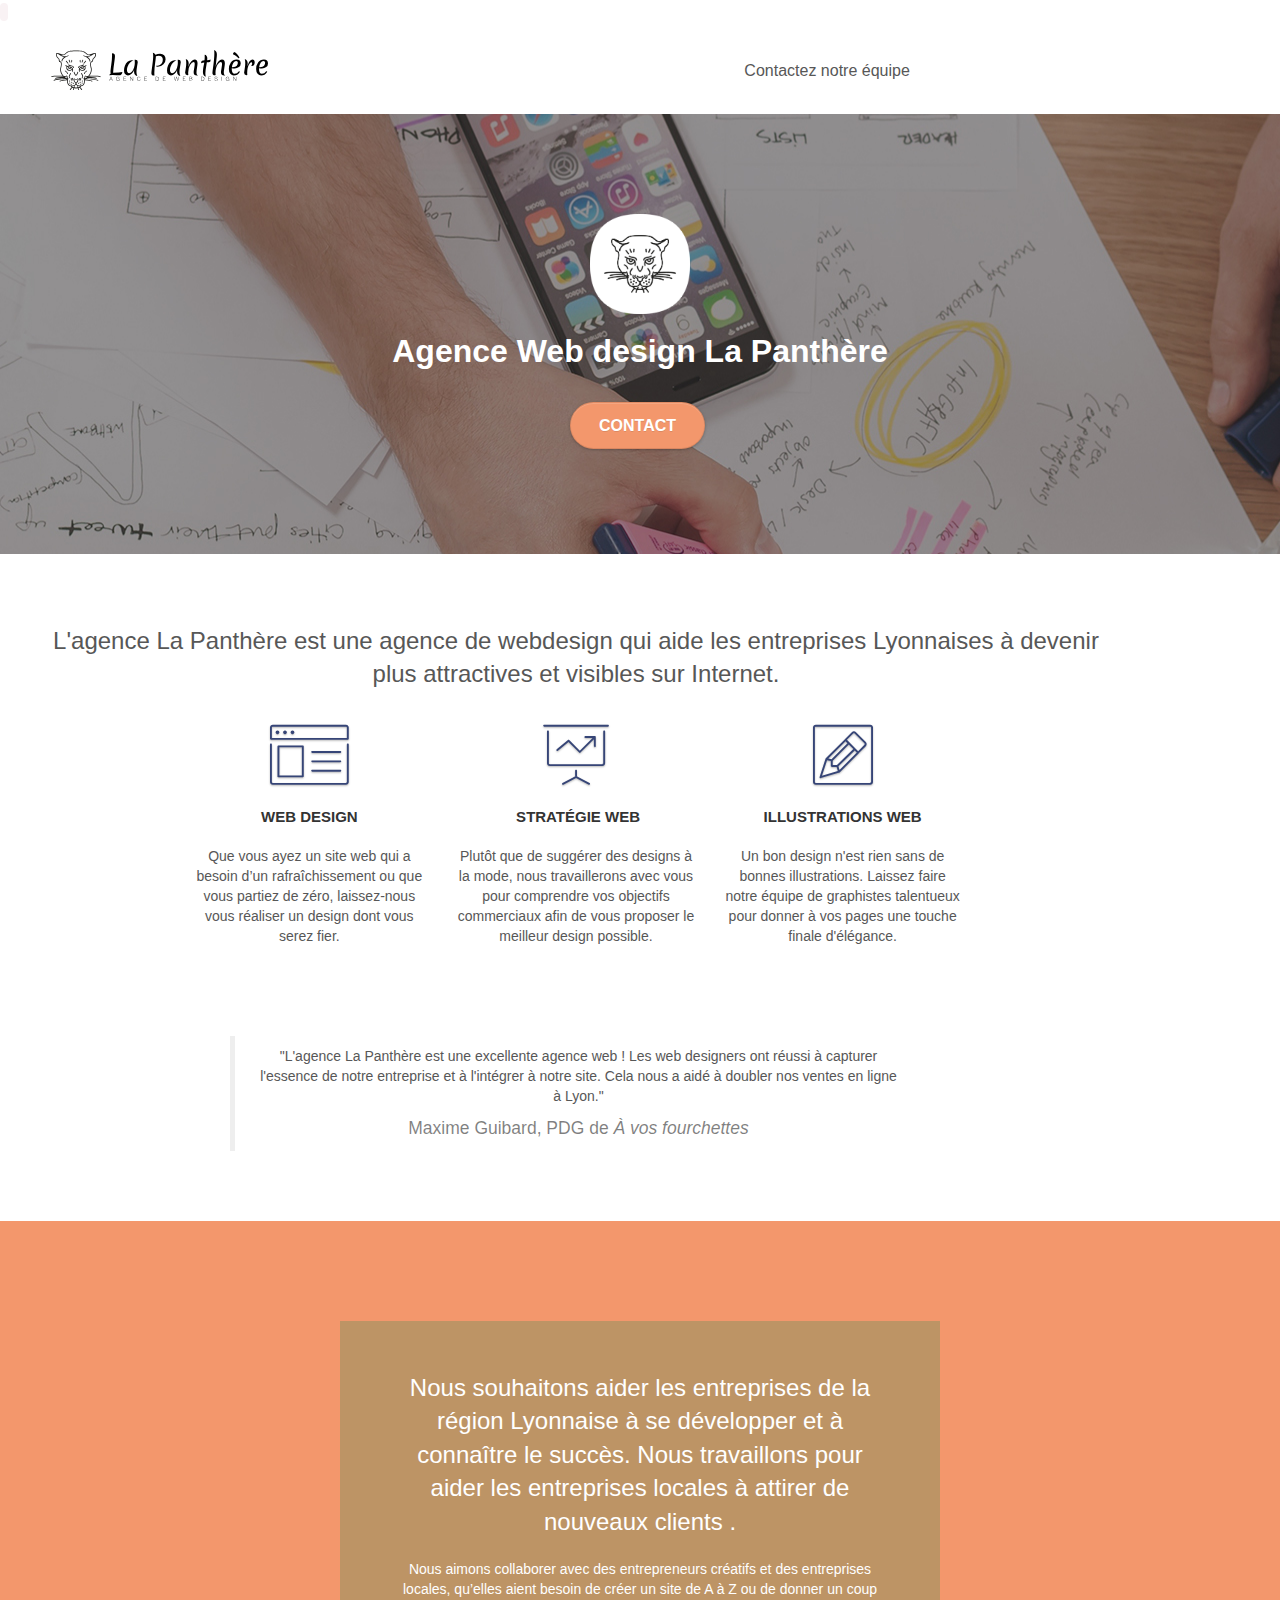
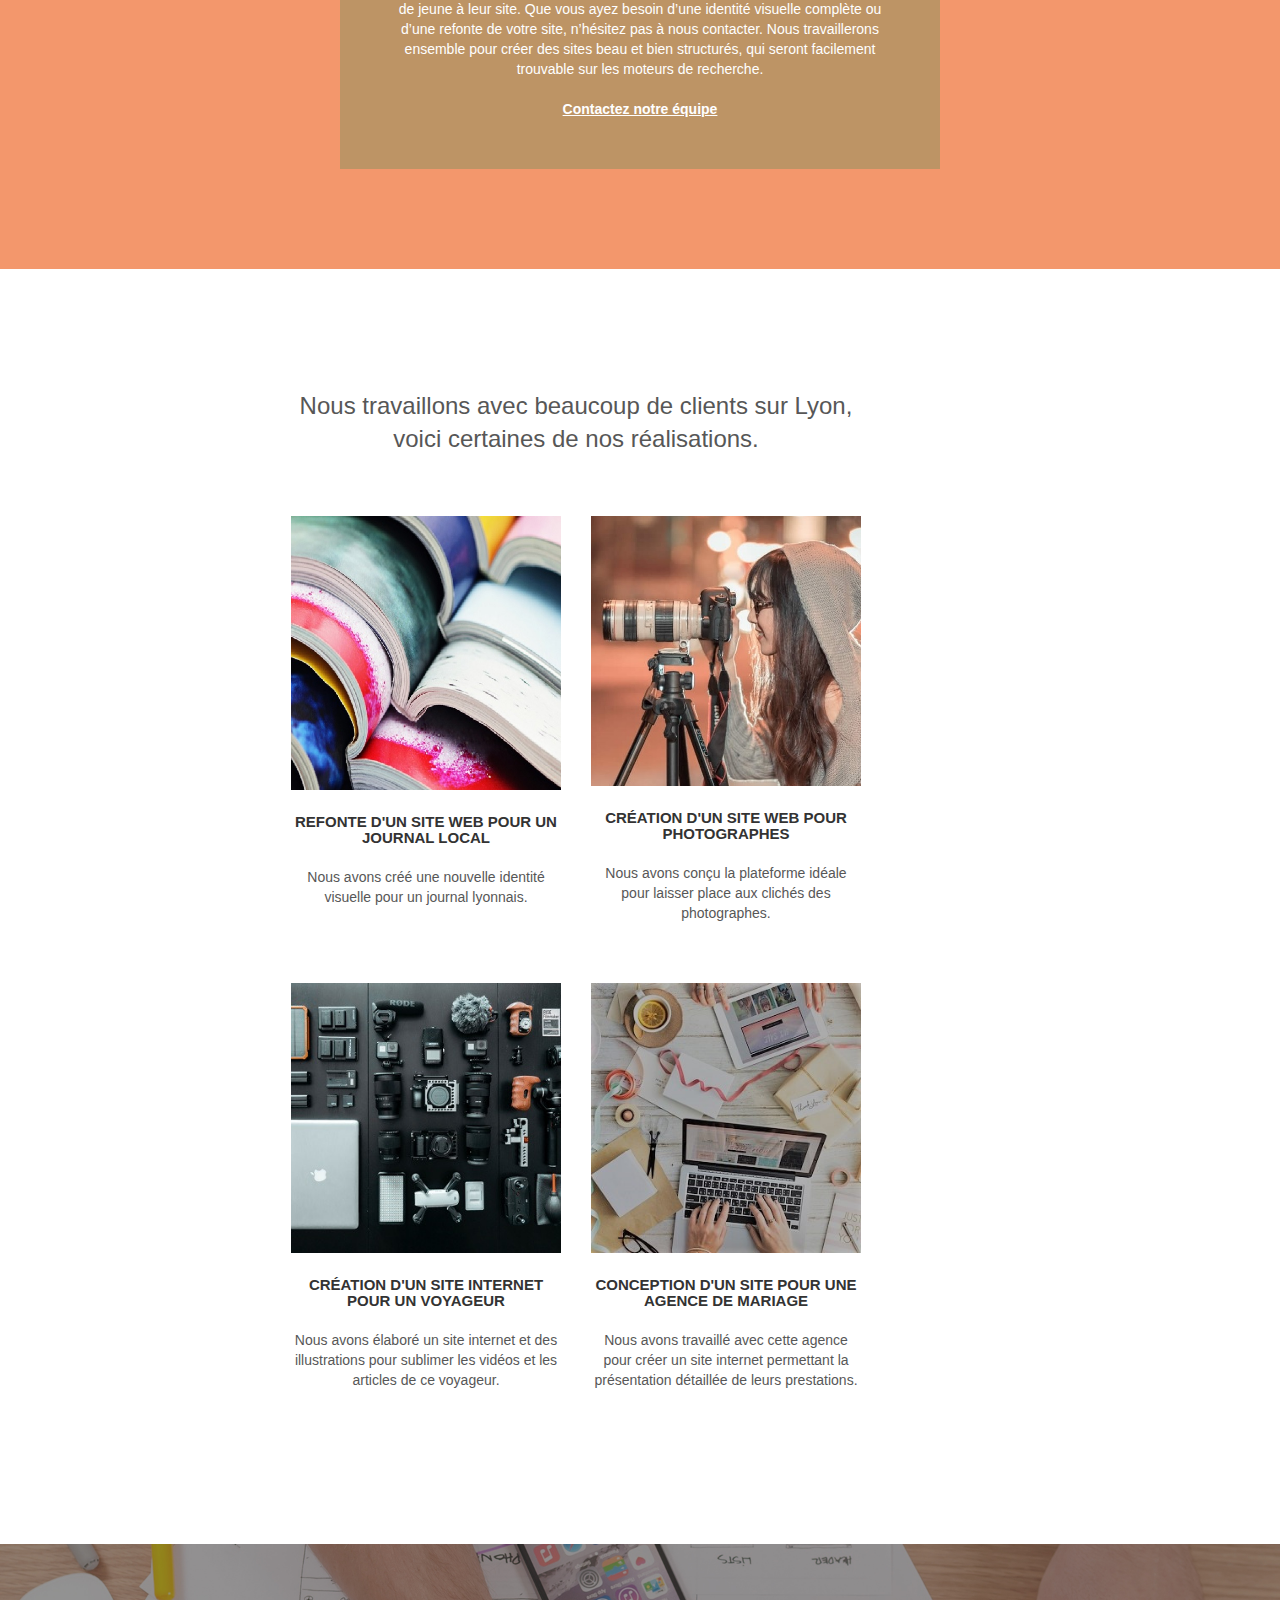
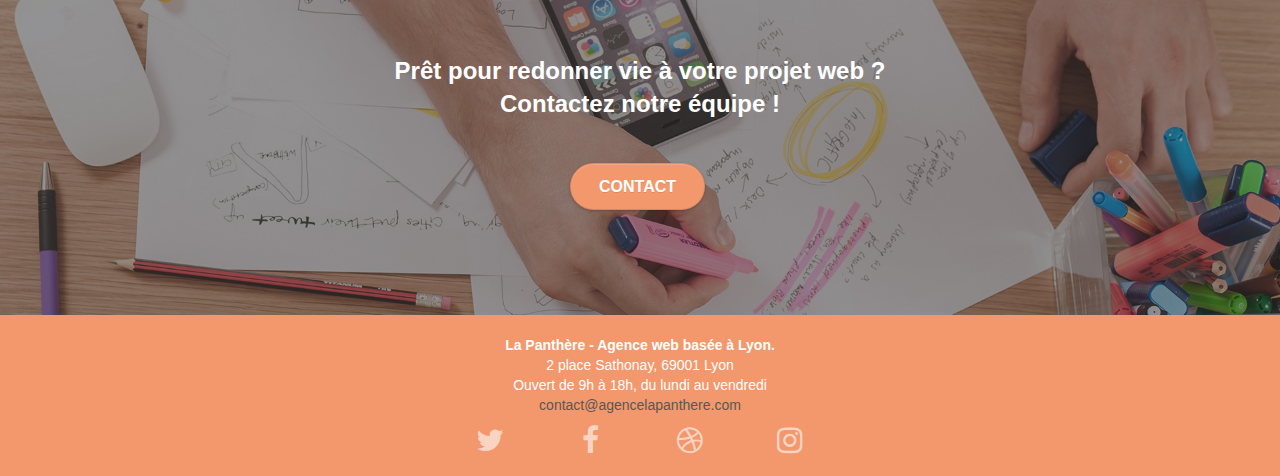
==== commit 4bba5d74: "changes on the page2 CSS navbar li disposition footer different tries on the update of the list styl" ====
--- a/index.html
+++ b/index.html
@@ -38,17 +38,10 @@
 		<!-- bloc-0 -->
 		<div class="bloc bgc-white l-bloc " id="bloc-0">
 			<div class="container bloc-sm">
-
 				<nav class="navbar row">
 					<div class="navbar-header">
-						<div class="keywords" style="color:#cccccc;font-size:1px;">Agence web à Lyon, stratégie web, web
-							design, illustrations, design de site web, site web, web, internet, site internet, site
-						</div>
 						<a class="navbar-brand" href="index.html"><img src="img/agence-la-panthere-monochrome.svg"
 								alt="logo agence la panthère entreprise web design Lyon" height="40" /></a>
-						<div class="keywords" style="color:#cccccc;font-size:1px;">Agence web à Lyon, stratégie web, web
-							design, illustrations, design de site web, site web, web, internet, site internet, site
-						</div>
 						<button id="nav-toggle" type="button" class="ui-navbar-toggle navbar-toggle"
 							data-toggle="collapse" data-target=".navbar-1">
 							<span class="sr-only">Toggle navigation</span><span class="icon-bar"></span><span
@@ -58,12 +51,9 @@
 					<div class="collapse navbar-collapse navbar-1 special-dropdown-nav">
 						<ul class="site-navigation nav navbar-nav">
 							<li>
-								<a href="index.html">Accueil</a>
 							</li>
 							<li>
-							</li>
-							<li>
-								<a href="page2.html">Contacts</a>
+								<a href="page2.html">Contactez notre équipe</a>
 							</li>
 						</ul>
 					</div>
--- a/style.css
+++ b/style.css
@@ -54,6 +54,7 @@
 
 .bloc-sm {
     padding: 20px 50px;
+    margin-right: 0px;
 }
 
 .bg-center,
@@ -78,21 +79,6 @@
 
 .bg-t-edge {
     background: top no-repeat;
-}
-
-.bloc-bg-texture::before {
-    content: "";
-    background-size: 2px 2px;
-    position: absolute;
-    top: 0;
-    bottom: 0;
-    left: 0;
-    right: 0;
-}
-
-.texture-paper::before {
-    background: url("img/texture-paper.png");
-    background-size: 280px 280px;
 }
 
 .b-parallax {
@@ -155,6 +141,7 @@
 
 .d-bloc .navbar-toggle .icon-bar {
     background: rgba(255, 255, 255, 1);
+    display: none;
 }
 
 .d-bloc .btn-wire,
@@ -196,6 +183,7 @@
 .d-bloc .panel,
 .l-bloc {
     color: rgba(0, 0, 0, .5);
+    width: 90%;
 }
 
 .d-bloc .panel button:hover,
@@ -254,6 +242,7 @@
 
 .l-bloc .navbar-toggle .icon-bar {
     color: rgba(0, 0, 0, .6);
+    display: none;
 }
 
 .d-bloc .panel .btn-wire,
@@ -290,6 +279,7 @@
 .navbar {
     margin-bottom: 0;
     z-index: 1;
+    width: 90%;
 }
 
 .navbar-brand {
@@ -317,7 +307,7 @@
 
 .navbar .nav {
     padding-top: 2px;
-    margin-right: -16px;
+    margin-right: 36px;
     float: right;
     z-index: 1;
 }
@@ -335,11 +325,13 @@
 .nav > li a:hover,
 .nav > li a:focus {
     background: transparent;
+    list-style: none;
 }
 
 .navbar-toggle {
     margin: 10px 10px 0 0;
     border: 0px;
+    display:none;
 }
 
 .navbar-toggle:hover {
@@ -349,6 +341,7 @@
 .navbar-toggle .icon-bar {
     background-color: rgba(0, 0, 0, .5);
     width: 26px;
+    display: none; 
 }
 
 .nav-invert .navbar .nav {
@@ -400,13 +393,18 @@
     .nav-center.mini-nav .navbar-toggle {
         float: none;
         margin: 10px auto 0;
-    }
+        display: none;
+    }
+
+
 }
 
 .nav > li > .dropdown a {
     background: none!important;
     display: block;
     padding: 14px 15px;
+    text-decoration: none;
+    list-style: none;
 }
 
 nav .caret {
@@ -655,11 +653,13 @@
 }
 
 .container {
-    max-width: 1000px;
+    width: 100%;
 }
 
 .hero-bloc-text {
     font-size: 38px;
+    margin-right: auto;
+    margin-left: auto;
 }
 
 .hero-bloc-text-sub {
@@ -677,7 +677,7 @@
 }
 
 p {
-    font-size: 11px;
+    font-size: 14px;
 }
 
 .tight-width-whitespace {
@@ -705,7 +705,7 @@
 }
 
 h2 {
-    font-size: 22px;
+    font-size: 24px;
     line-height: 1.4em;
 }
 
@@ -775,7 +775,7 @@
 }
 
 .tc-white {
-    color: #F3976C!important;
+    color: #FFFFFF!important;
 }
 
 .btn-atomic-tangerine {
@@ -807,14 +807,6 @@
 .icon-dark-slate-blue {
     color: #364577!important;
     border-color: #364577!important;
-}
-
-.bg-dots-bg {
-    background-image: url("img/dots-bg.png");
-}
-
-.bg-lines-h2-bg {
-    background-image: url("img/lines-h2-bg.png");
 }
 
 .bg-banniere {
@@ -841,7 +833,7 @@
 
 @media (max-width: 992px) and (min-width: 768px) {
     .navbar .nav {
-        max-width: 80%
+        max-width: 100%
     }
     .nav-center.navbar .nav {
         max-width: 100%
@@ -908,10 +900,16 @@
     .b-parallax {
         background-attachment: scroll;
     }
+    
     .navbar .nav {
         padding-top: 0;
         border-top: 1px solid rgba(0, 0, 0, .2);
         float: none!important;
+    }
+    .navbar .navbar-toggle .icon-bar {
+        background-color: rgba(0, 0, 0, .5);
+        width: 26px;
+        display: contents; 
     }
     .navbar.row {
         margin-left: 0;
@@ -930,6 +928,7 @@
         text-align: left;
         padding-left: 15px;
         width: 100%;
+        margin-left: 20px;
     }
     .nav > li:hover {
         background: rgba(0, 0, 0, .08);
@@ -972,6 +971,7 @@
     .nav-invert .navbar-toggle {
         float: left;
         margin-left: 10px;
+        display: block;
     }
     .bloc {
         padding-left: 0;
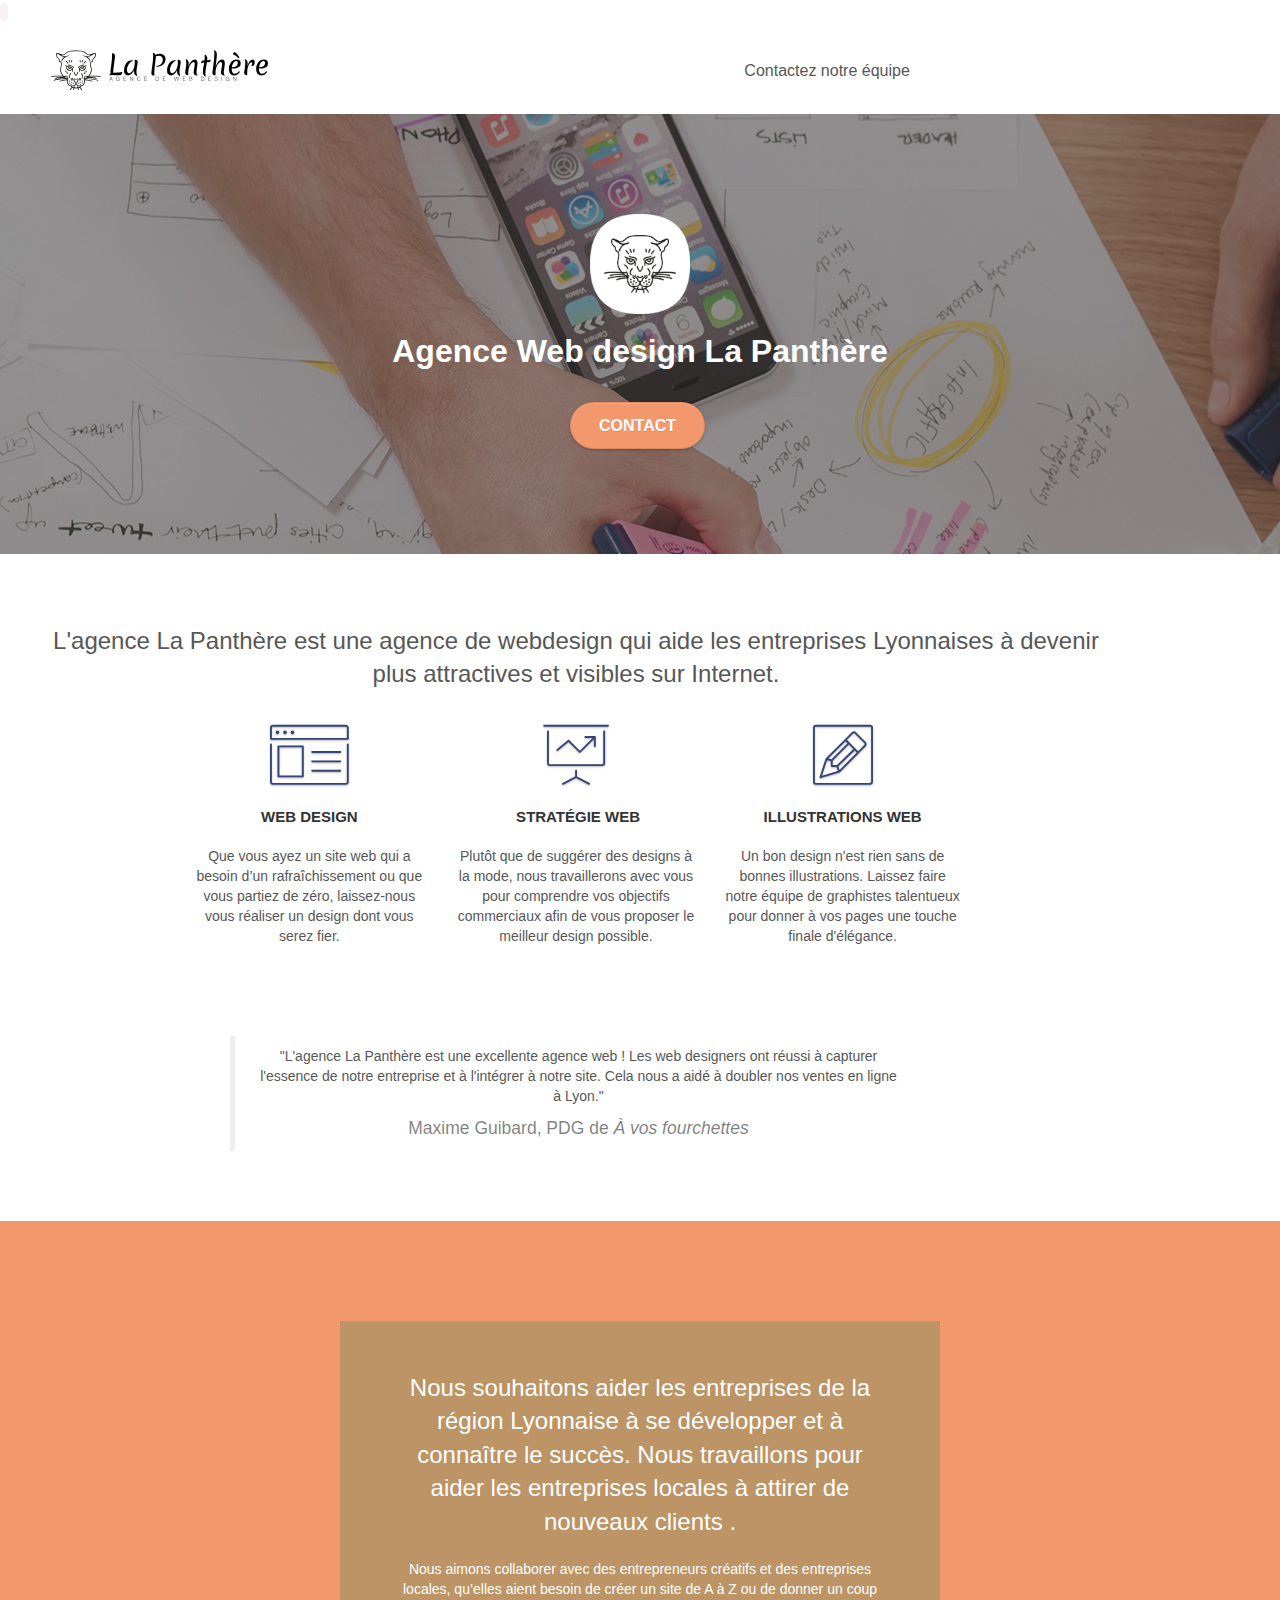
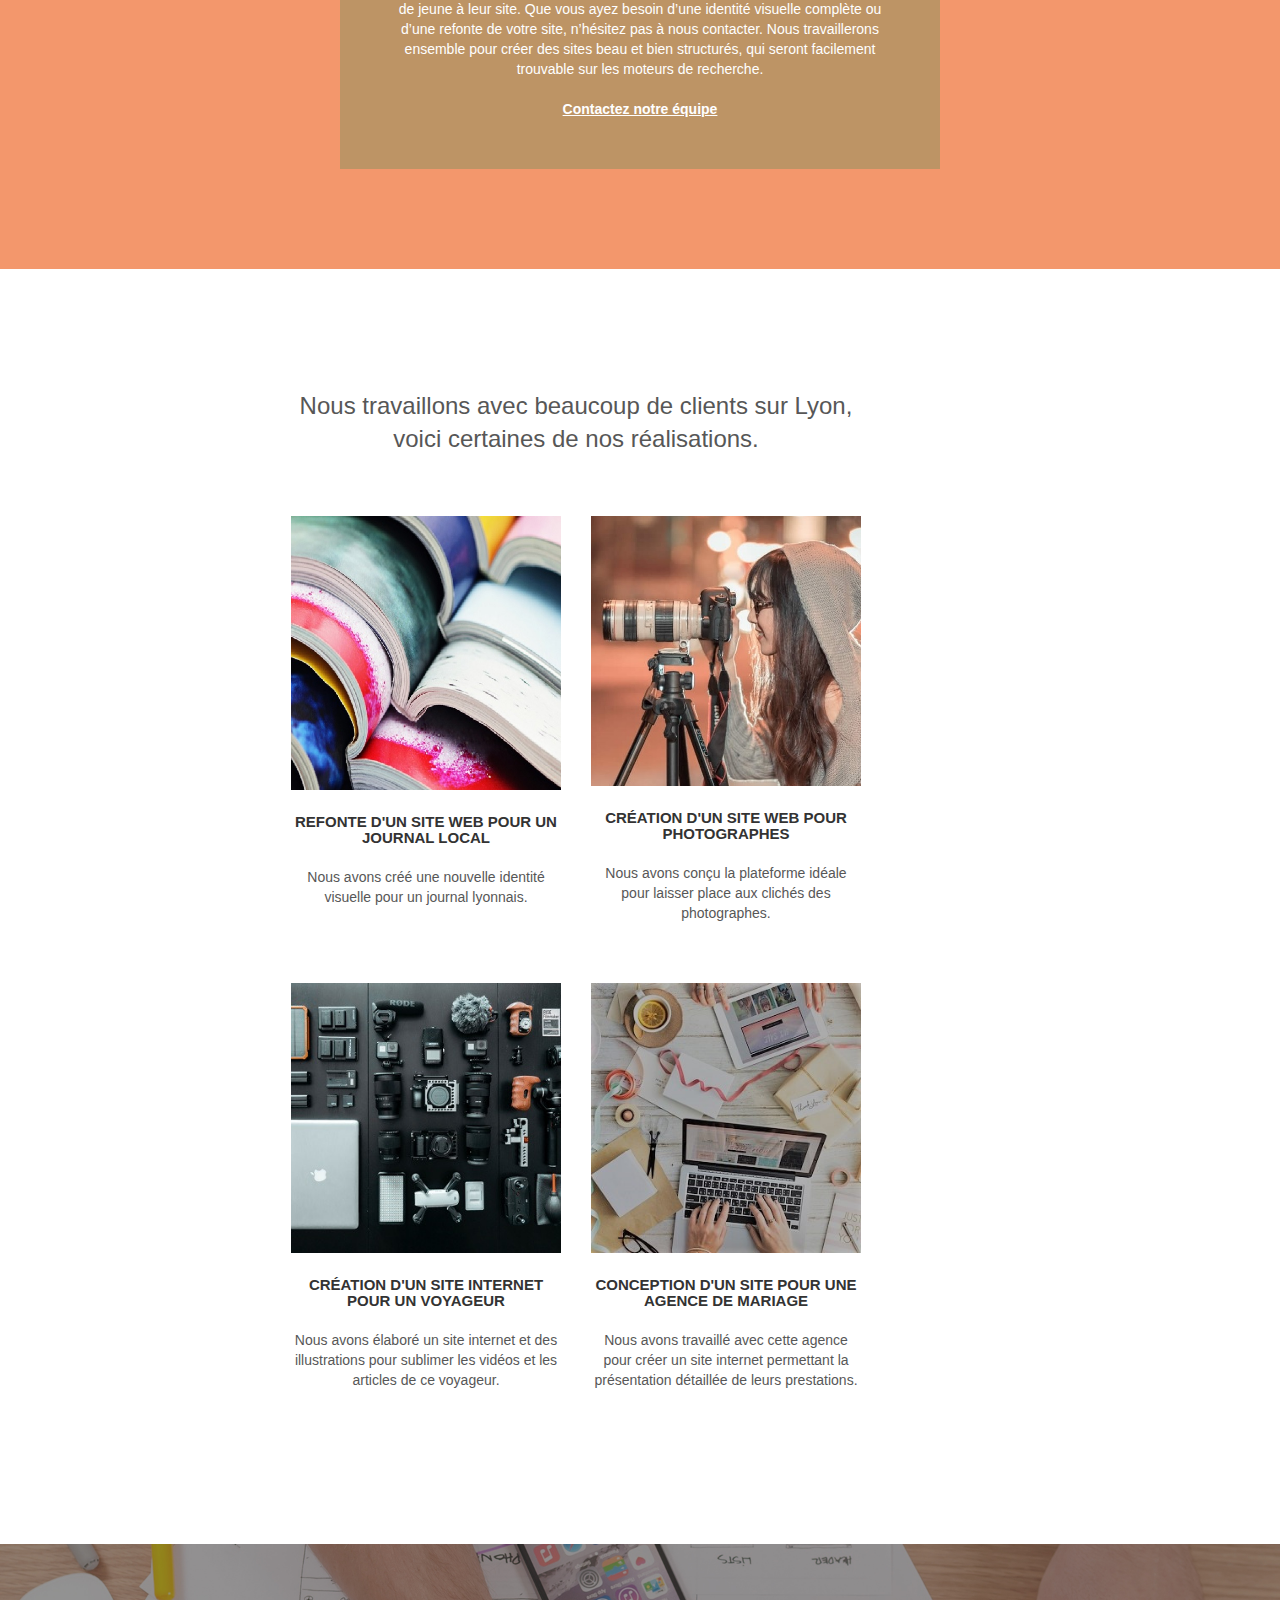
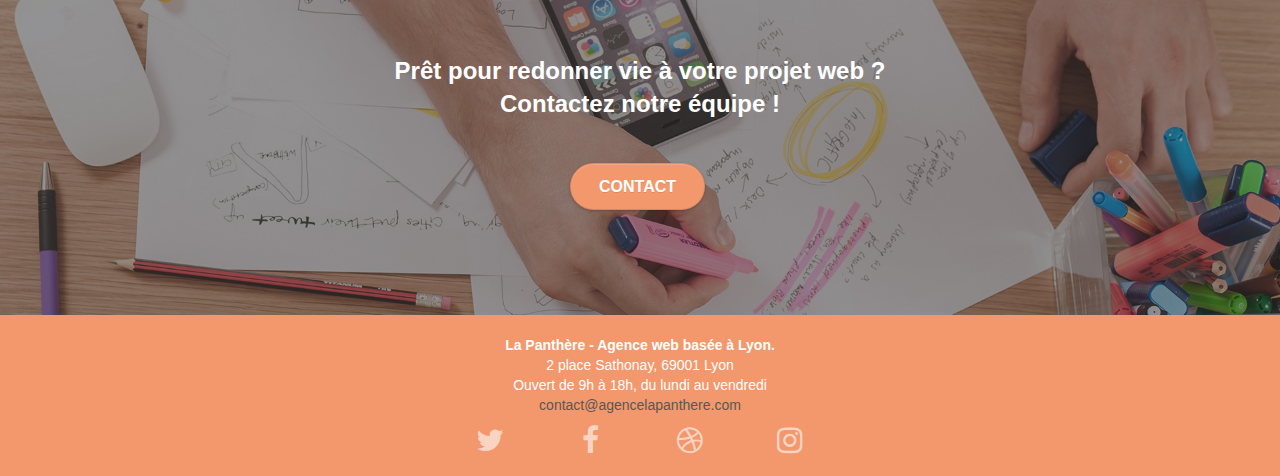
==== commit e3e4a7a0: "update welcome page with correct language" ====
--- a/index.html
+++ b/index.html
@@ -1,5 +1,5 @@
 <!doctype html>
-<html lang="Default">
+<html lang="fr-fr">
 
 <head>
 	<meta charset="utf-8">
@@ -33,6 +33,7 @@
 
 <body>
 	<!-- Principal conteneur -->
+	<main>
 	<div class="page-container">
 
 		<!-- bloc-0 -->
@@ -88,7 +89,7 @@
 			<div class="container bloc-md">
 				<div class="row">
 					<div class="col-sm-12 text-center">
-						<h2>L'agence <span>La Panthère</span> est une agence de webdesign qui aide les entreprises
+						<h2><span>L'agence La Panthère</span> est une agence de webdesign qui aide les entreprises
 							Lyonnaises à devenir plus attractives et visibles sur Internet.</h2>
 					</div>
 				</div>
@@ -136,9 +137,8 @@
 							<p>"L'agence La Panthère est une excellente agence web ! Les web designers ont réussi à
 								capturer l'essence de notre entreprise et à l'intégrer à notre site. Cela nous a aidé à
 								doubler nos ventes en ligne à Lyon."</p>
-							<figcaption>Maxime Guibard, PDG de <cite >À vos fourchettes</cite></figcaption>
+							<figcaption>Maxime Guibard, PDG de <cite>À vos fourchettes</cite></figcaption>
 						</blockquote>
-
 					</div>
 				</div>
 			</div>
@@ -267,23 +267,22 @@
 						<div class="row row-no-gutters social">
 							<div class="col-sm-3">
 								<div class="text-center">
-									<a class="social" href="index.html"><span class="fa fa-twitter icon-md"></span></a>
+									<a class="social" href="index.html"><span class="fa fa-twitter icon-md" aria-label="lien profile twitter"></span></a>
 								</div>
 							</div>
 							<div class="col-sm-3">
 								<div class="text-center">
-									<a class="social" href="index.html"><span class="fa fa-facebook icon-md"></span></a>
+									<a class="social" href="index.html"><span class="fa fa-facebook icon-md" aria-label="lien profile facebook"></span></a>
 								</div>
 							</div>
 							<div class="col-sm-3">
 								<div class="text-center">
-									<a class="social" href="index.html"><span class="fa fa-dribbble icon-md"></span></a>
+									<a class="social" href="index.html"><span class="fa fa-dribbble icon-md" aria-label="lien profile dribbble"></span></a>
 								</div>
 							</div>
 							<div class="col-sm-3">
 								<div class="text-center">
-									<a class="social" href="index.html"><span
-											class="fa fa-instagram icon-md"></span></a>
+									<a class="social" href="index.html"><span class="fa fa-instagram icon-md" aria-label="lien profile instagram"></span></a>
 								</div>
 							</div>
 						</div>
@@ -294,6 +293,7 @@
 		<!-- Footer - bloc-8 END -->
 
 	</div>
+</main>
 	<!-- Principal conteneur END -->
 
 
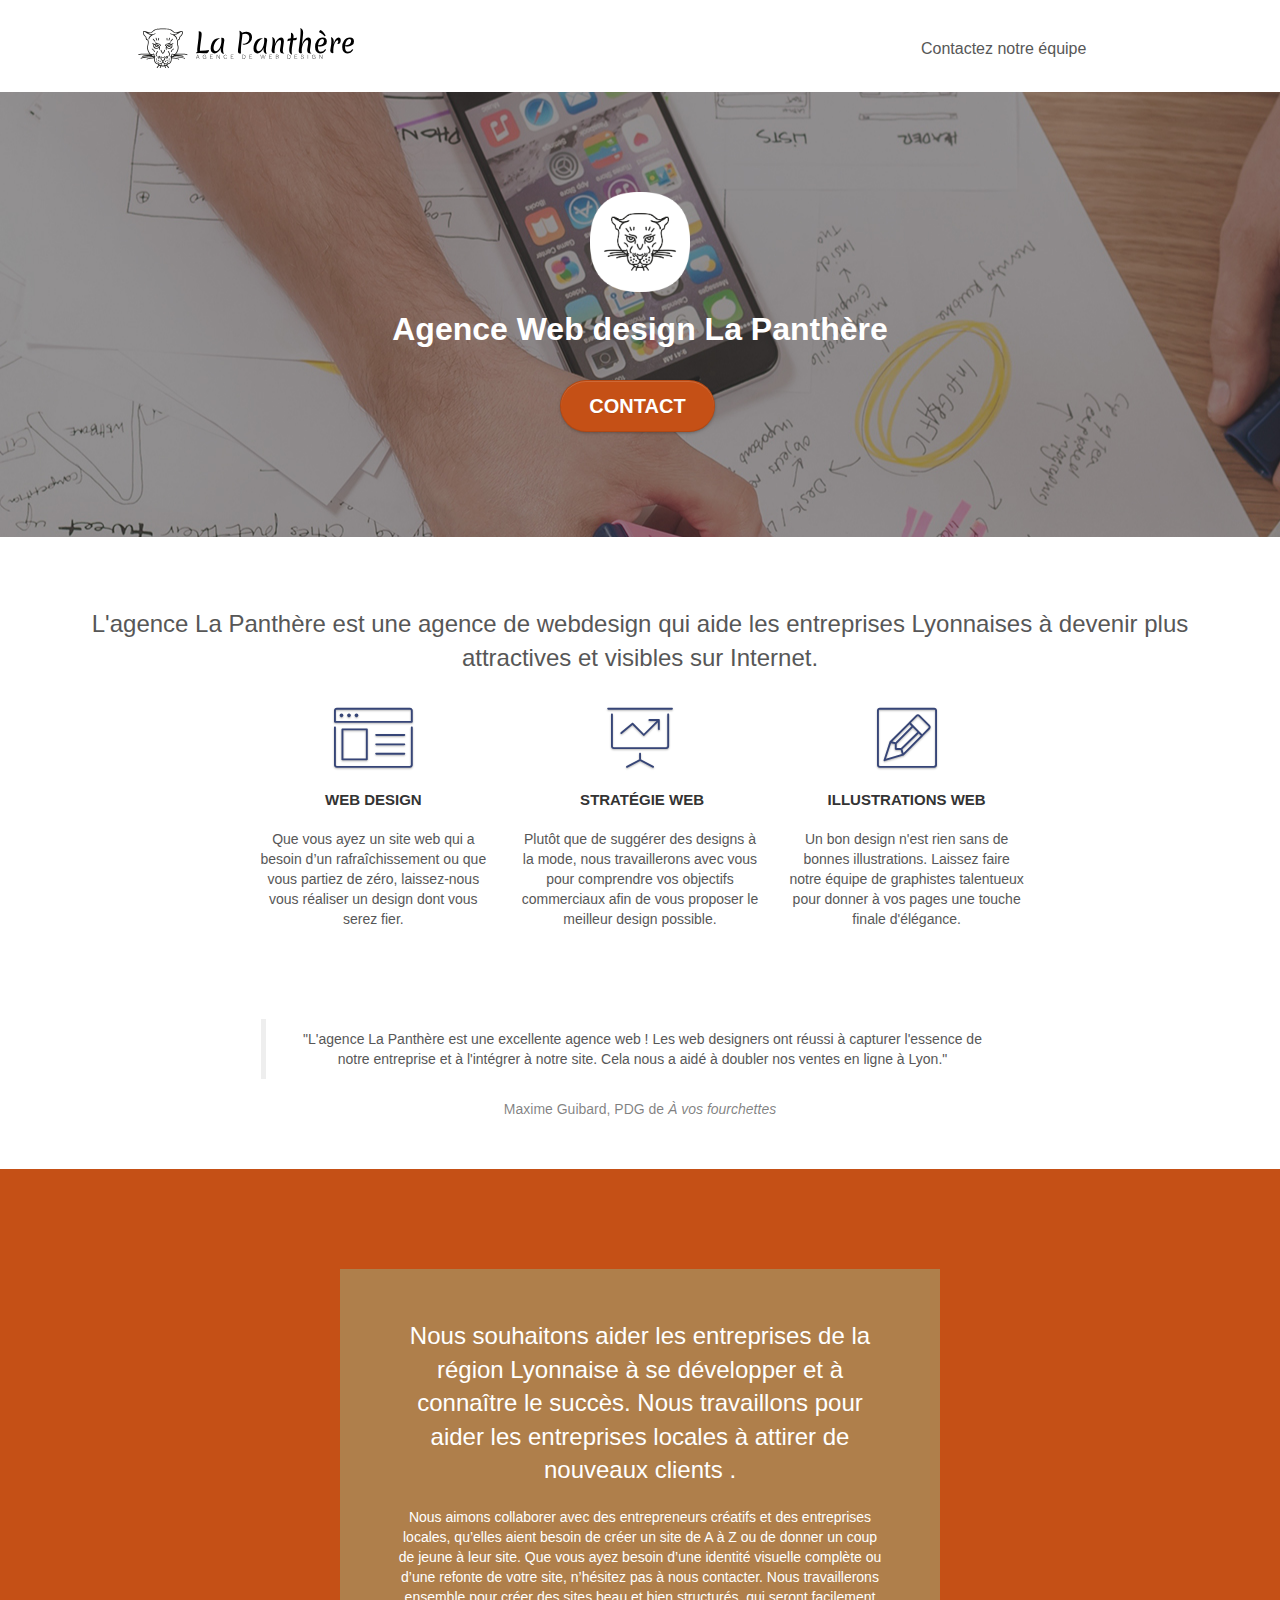
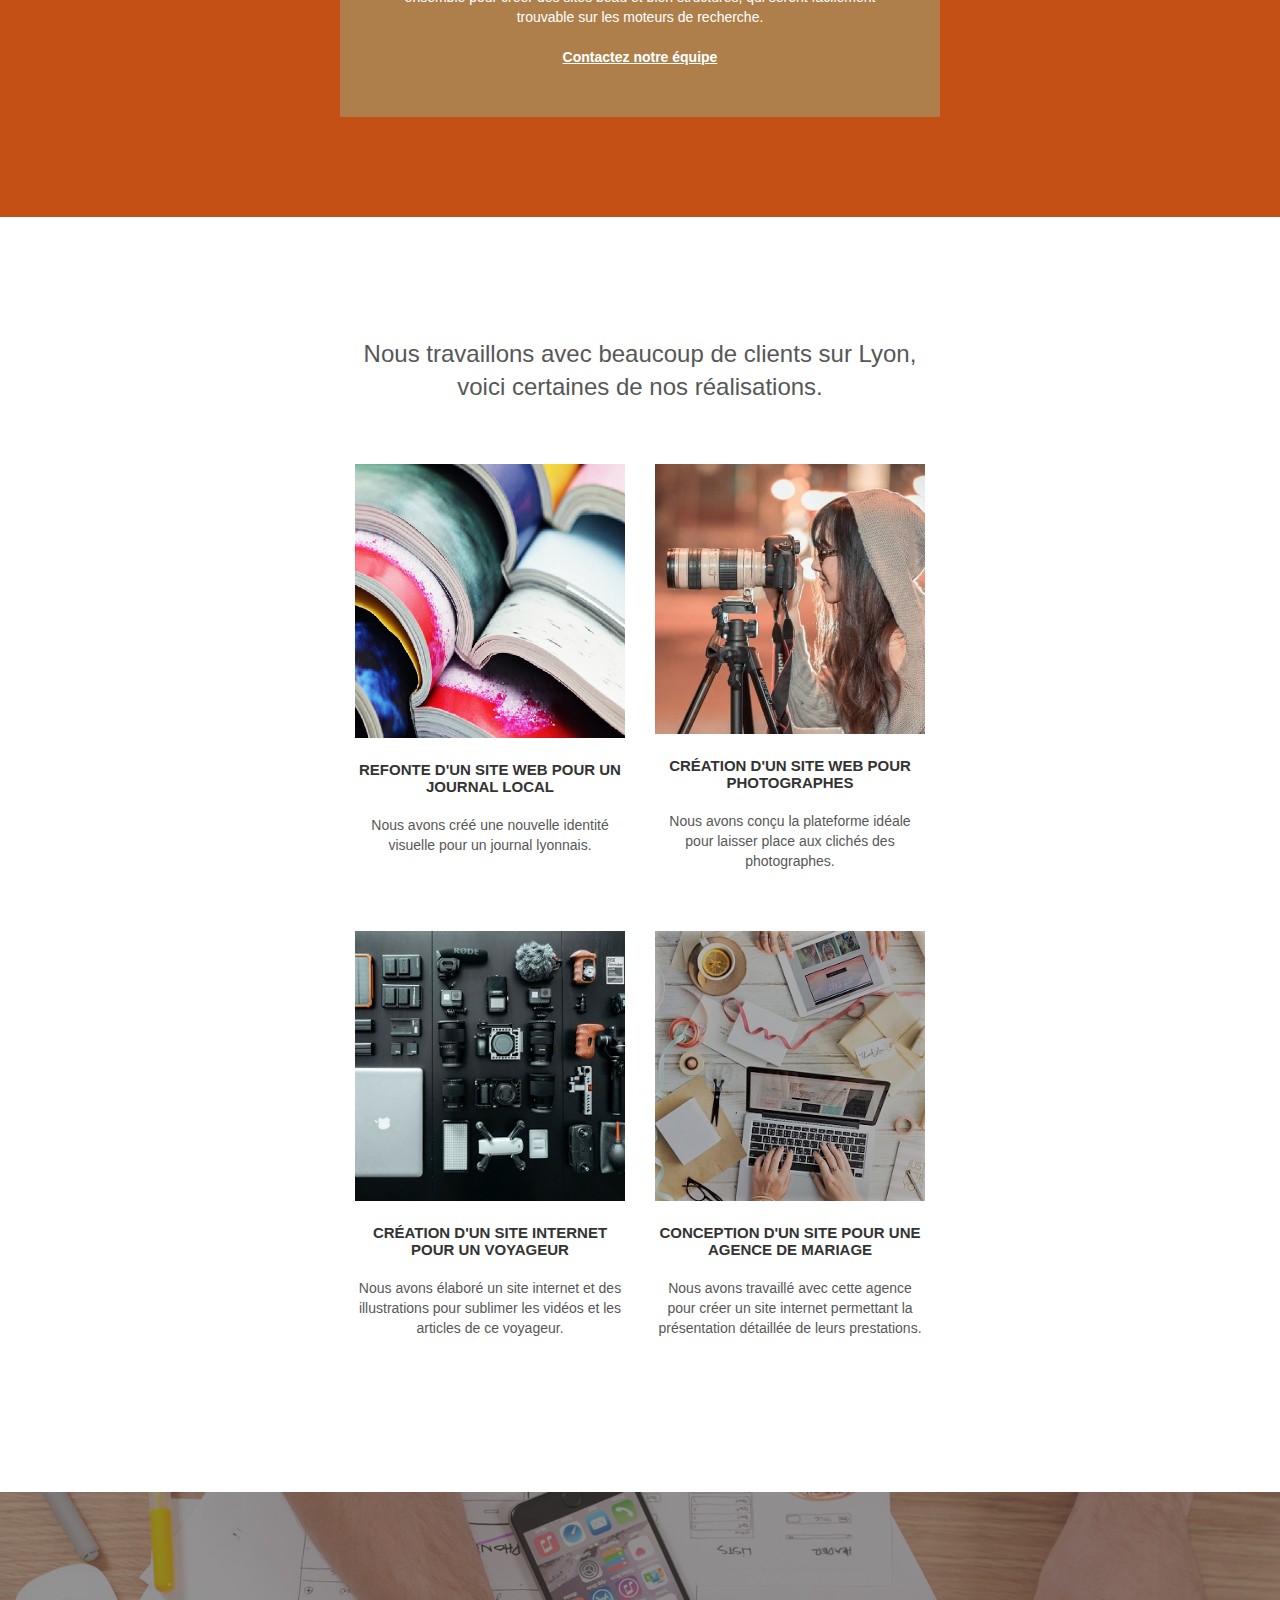
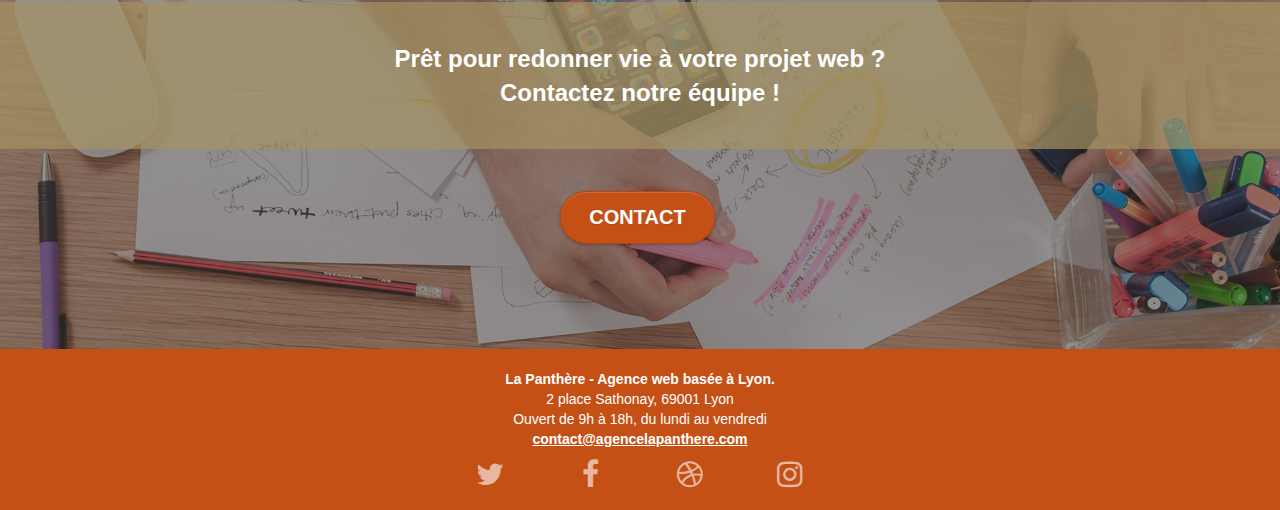
==== commit 1b4f0afa: "update size h2 and bg bloc 5" ====
--- a/index.html
+++ b/index.html
@@ -7,7 +7,7 @@
 	<meta name="description"
 		content="La panthère est une entreprise de webdesign basée à Lyon. L'agence est experte en projets d'identité visuelle, de stratégie web, de création ou refonte de site internet, elle a pour clients de nombreuses entreprises et entrepreneurs de la région Lyonnaise de tous secteurs. ">
 	<meta name="viewport" content="width=device-width, initial-scale=1.0, viewport-fit=cover">
-	<code><meta name="robots" content="index, follow"></code>
+	<meta name="robots" content="index, follow">
 	<link rel="shortcut icon" type="image/png" href="favicon.jpg">
 
 	<link rel="stylesheet" type="text/css" href="./css/bootstrap.css">
@@ -133,12 +133,14 @@
 				</div>
 				<div class="row voffset-lg voffset">
 					<div class="col-xs-12 col-md-8 col-md-offset-2 text-center">
-						<blockquote>
-							<p>"L'agence La Panthère est une excellente agence web ! Les web designers ont réussi à
+						<figure>
+							<blockquote>
+								<p>"L'agence La Panthère est une excellente agence web ! Les web designers ont réussi à
 								capturer l'essence de notre entreprise et à l'intégrer à notre site. Cela nous a aidé à
 								doubler nos ventes en ligne à Lyon."</p>
-							<figcaption>Maxime Guibard, PDG de <cite>À vos fourchettes</cite></figcaption>
-						</blockquote>
+							</blockquote>
+							<figcaption> Maxime Guibard, PDG de <cite>À vos fourchettes</cite></figcaption>
+						</figure>
 					</div>
 				</div>
 			</div>
@@ -241,7 +243,7 @@
 		<div class="bloc bg-banniere" id="bloc-5-cta">
 			<div class="container bloc-lg">
 				<div class="row">
-					<h2 class="mg-md text-center tc-white">
+					<h2 class="mg-md text-center tc-white black-background">
 						<strong>Prêt pour redonner vie à votre projet web ?<br>Contactez notre équipe !</strong>
 					</h2>
 					<div class="col-sm-12 text-center">
--- a/style.css
+++ b/style.css
@@ -31,12 +31,14 @@
     width: 100%;
     clear: both;
     background: 50% 50% no-repeat;
-    padding: 0 50px;
+    padding: 0;
     -webkit-background-size: cover;
     -moz-background-size: cover;
     -o-background-size: cover;
     background-size: cover;
     position: relative;
+    margin-right: auto;
+    margin-left: auto;
 }
 
 .bloc .container {
@@ -280,6 +282,8 @@
     margin-bottom: 0;
     z-index: 1;
     width: 90%;
+    margin-right: auto;
+    margin-left: auto;
 }
 
 .navbar-brand {
@@ -308,7 +312,6 @@
 .navbar .nav {
     padding-top: 2px;
     margin-right: 36px;
-    float: right;
     z-index: 1;
 }
 
@@ -651,6 +654,12 @@
     font-weight: 400;
     color: #575757!important;
 }
+#bloc-8 a {
+    font-family: "helvetica";
+    font-weight: 600;
+    color: #FFFFFF!important;
+    text-decoration: underline;
+}
 
 .container {
     width: 100%;
@@ -695,7 +704,7 @@
     color: #FFFFFF!important;
     text-transform: uppercase;
     padding: 12px 28px 12px 28px;
-    font-size: 16px;
+    font-size: 20px;
     font-weight: 700;
 }
 
@@ -771,7 +780,7 @@
 }
 
 .bgc-atomic-tangerine {
-    background-color: #F3976C;
+    background-color: #C55016;
 }
 
 .tc-white {
@@ -779,12 +788,12 @@
 }
 
 .btn-atomic-tangerine {
-    background: #F3976C;
+    background: #C55016;
     color: #FFFFFF!important;
 }
 
 .btn-atomic-tangerine:hover {
-    background: #c27956!important;
+    background: #C55016!important;
     color: #FFFFFF!important;
 }
 
@@ -797,11 +806,11 @@
 }
 
 .ltc-atomic-tangerine {
-    color: #F3976C!important;
+    color: #C55016!important;
 }
 
 .ltc-atomic-tangerine:hover {
-    color: #c27956!important;
+    color: #C55016!important;
 }
 
 .icon-dark-slate-blue {
@@ -906,14 +915,9 @@
         border-top: 1px solid rgba(0, 0, 0, .2);
         float: none!important;
     }
-    .navbar .navbar-toggle .icon-bar {
-        background-color: rgba(0, 0, 0, .5);
-        width: 26px;
-        display: contents; 
-    }
     .navbar.row {
-        margin-left: 0;
-        margin-right: 0;
+        margin-left: auto;
+        margin-right: auto;
     }
     .site-navigation {
         position: inherit;
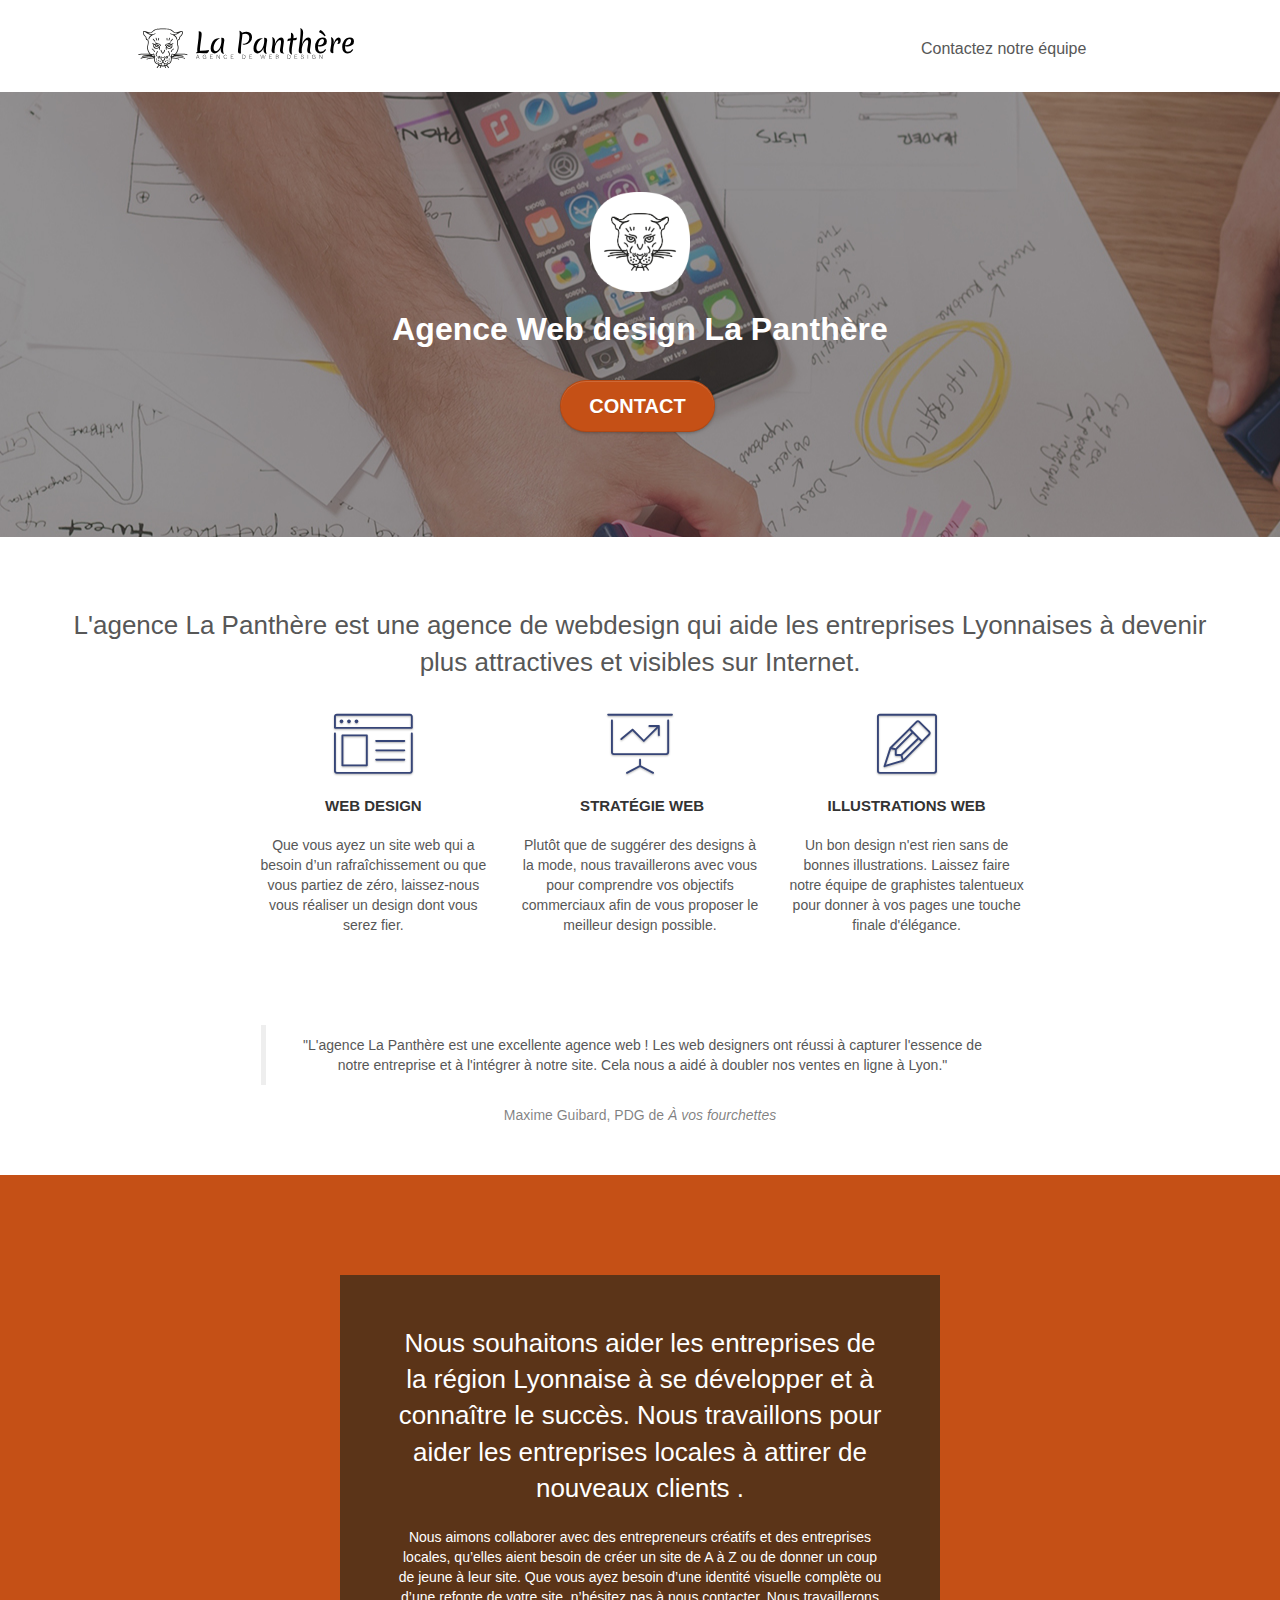
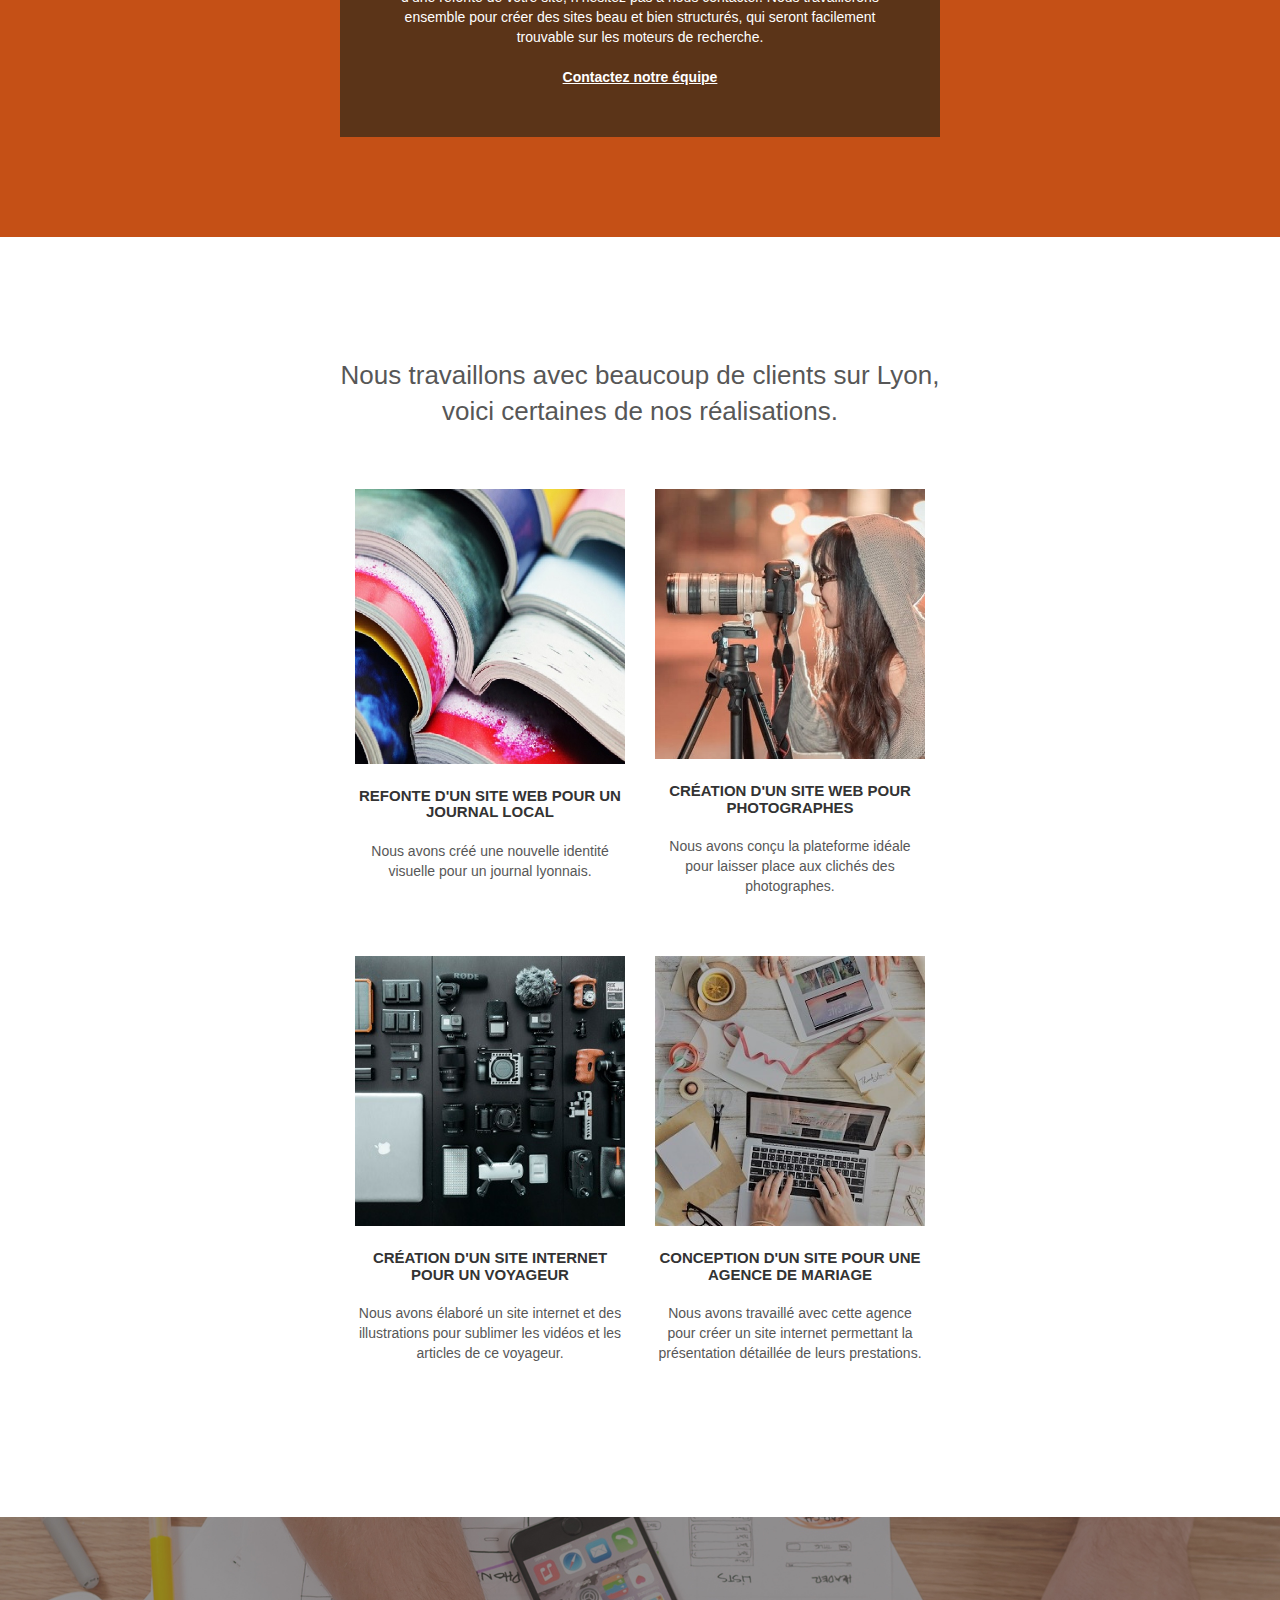
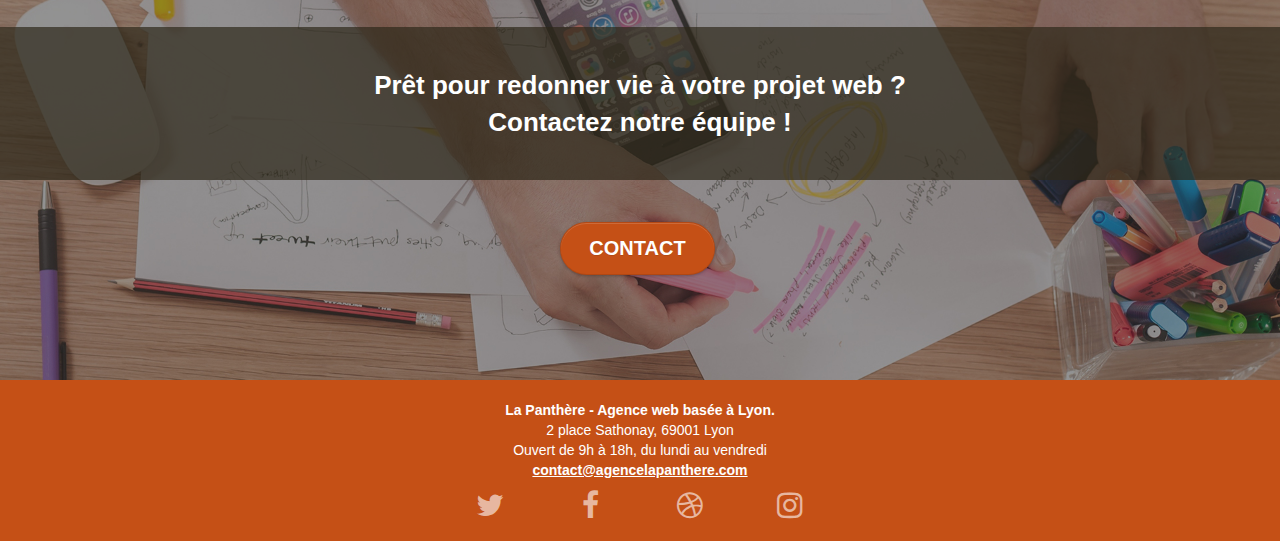
==== commit 3b120a8d: "update on the background for H2" ====
--- a/index.html
+++ b/index.html
@@ -151,7 +151,7 @@
 		<div class="bloc tc-white bgc-atomic-tangerine bg-presentation d-bloc bloc-bg-texture b-parallax"
 			id="bloc-3-what-i-do">
 			<div class="container bloc-lg">
-				<div class="row tight-width-whitespace black-background">
+				<div class="row tight-width-whitespace black-background ">
 					<div class="col-sm-12">
 						<h2 class="mg-md text-center tc-white">
 							Nous souhaitons aider les entreprises de la région Lyonnaise à se développer et à connaître
@@ -242,7 +242,7 @@
 		<!-- bloc-5-cta -->
 		<div class="bloc bg-banniere" id="bloc-5-cta">
 			<div class="container bloc-lg">
-				<div class="row">
+				<div class="row ">
 					<h2 class="mg-md text-center tc-white black-background">
 						<strong>Prêt pour redonner vie à votre projet web ?<br>Contactez notre équipe !</strong>
 					</h2>
--- a/style.css
+++ b/style.css
@@ -221,7 +221,7 @@
 .l-bloc h5 a,
 .l-bloc h6 a,
 .l-bloc p a {
-    color: rgba(0, 0, 0, .6);
+    color:  rgba(255, 255, 255, .6);
 }
 
 .d-bloc .panel .a-btn:hover,
@@ -654,6 +654,7 @@
     font-weight: 400;
     color: #575757!important;
 }
+
 #bloc-8 a {
     font-family: "helvetica";
     font-weight: 600;
@@ -714,9 +715,10 @@
 }
 
 h2 {
-    font-size: 24px;
+    font-size: 26px;
     line-height: 1.4em;
 }
+
 
 h3 {
     font-size: 15px;
@@ -762,7 +764,7 @@
 }
 
 .black-background {
-    background-color: rgba(165, 147, 99, 0.7);
+    background-color: rgba(45, 40, 26, 0.7);
     padding: 40px 40px 40px 40px;
 }
 
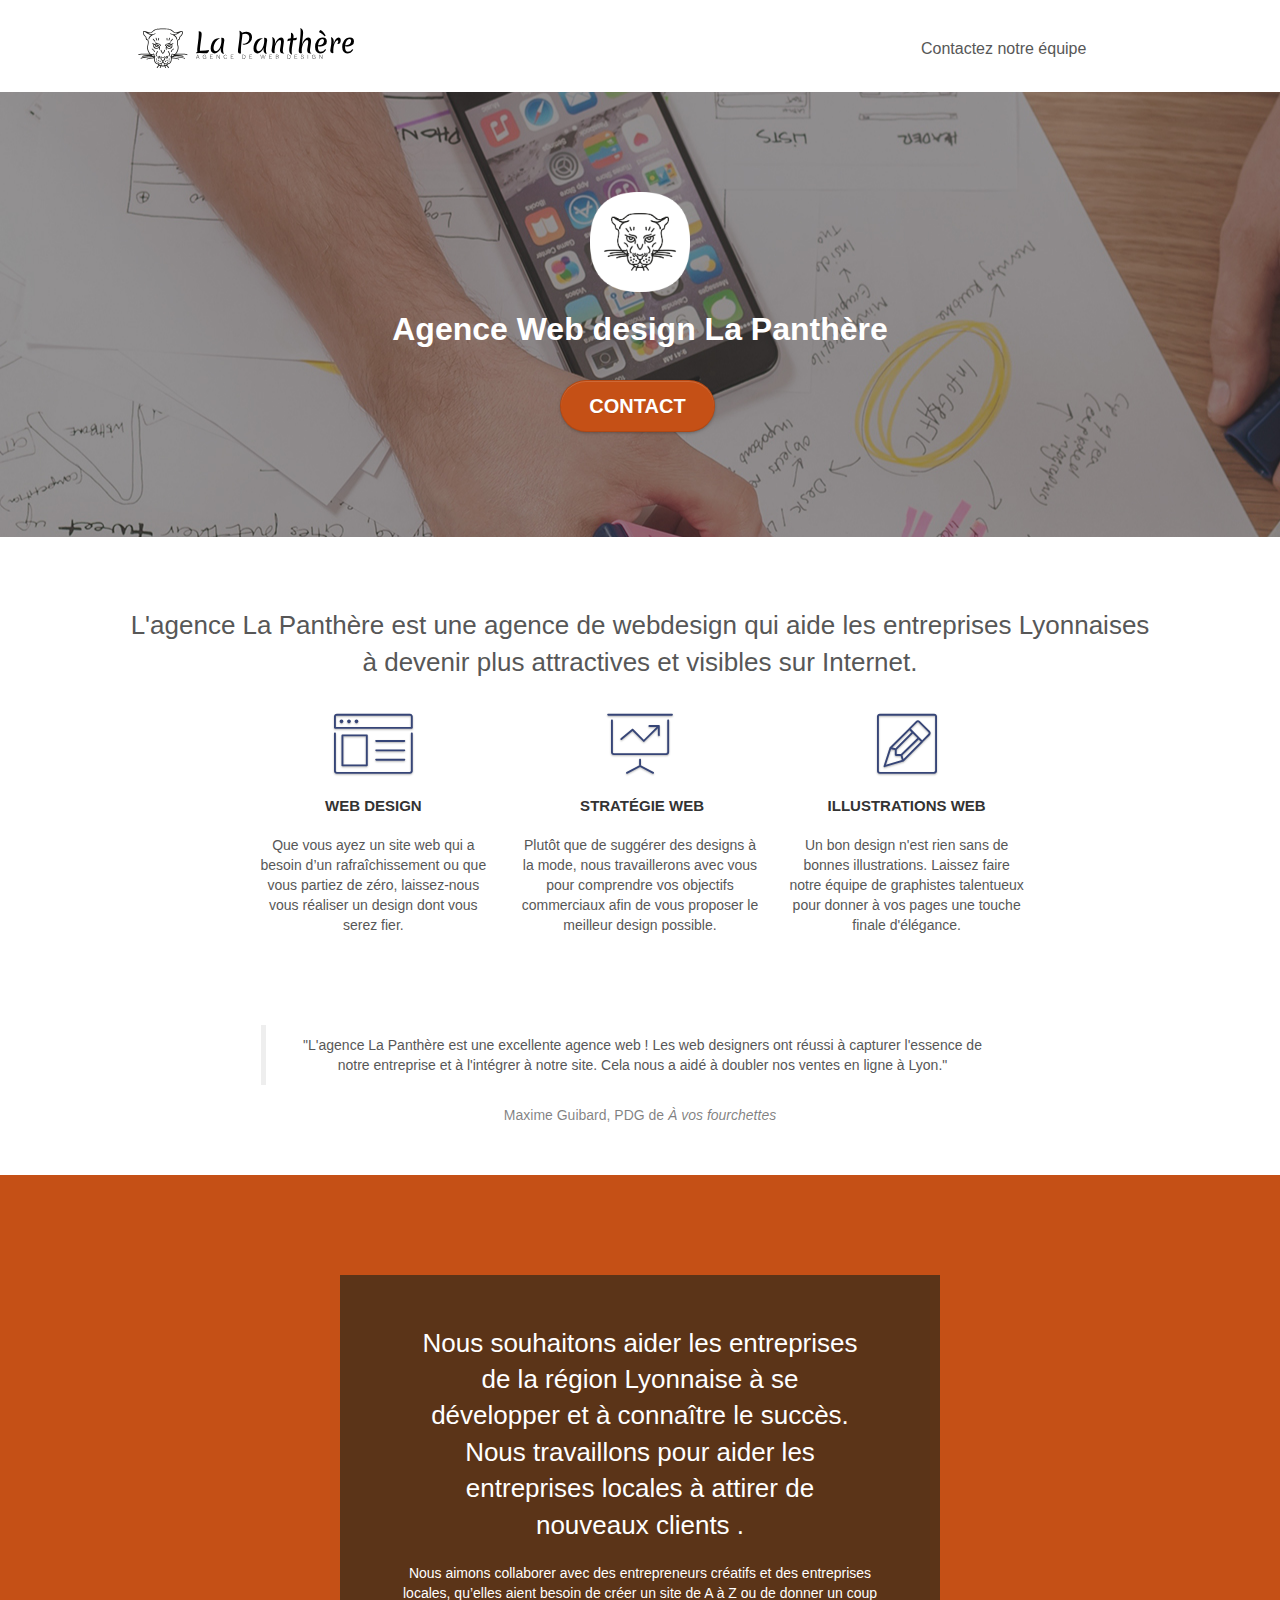
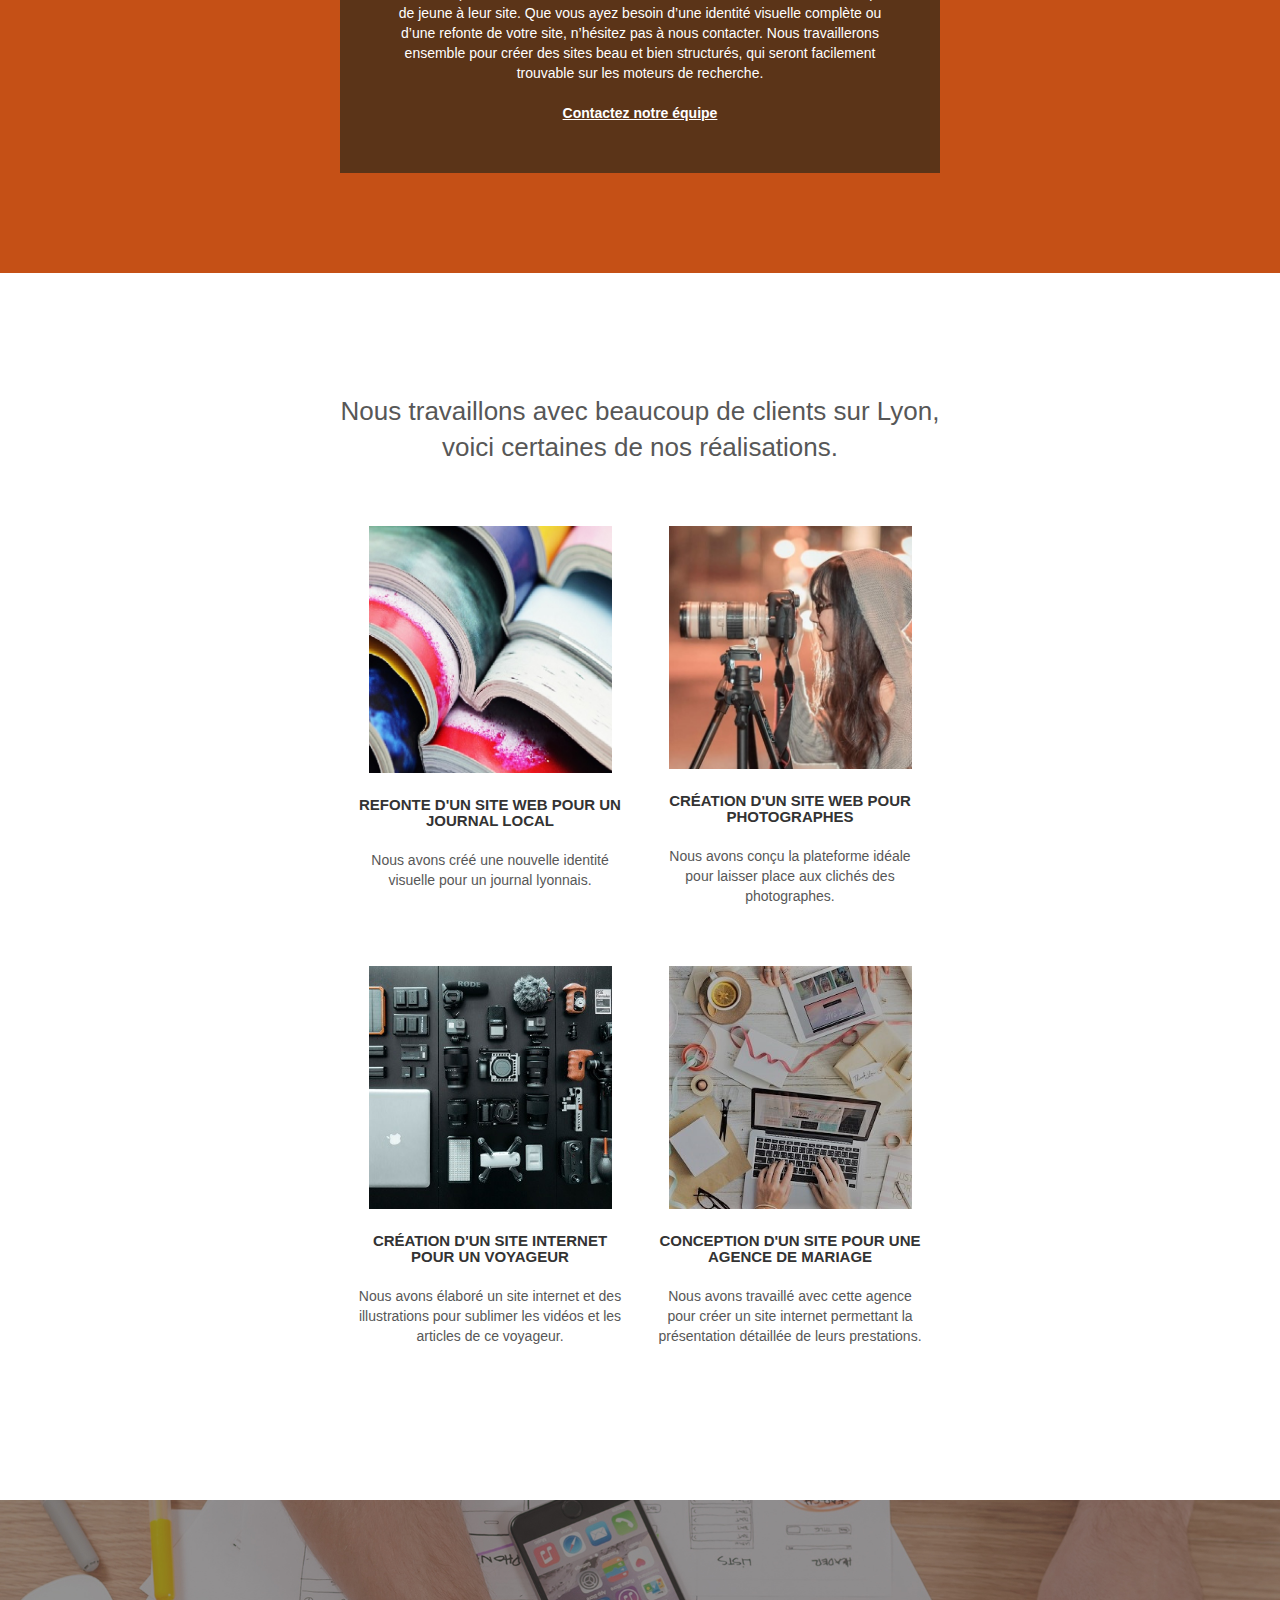
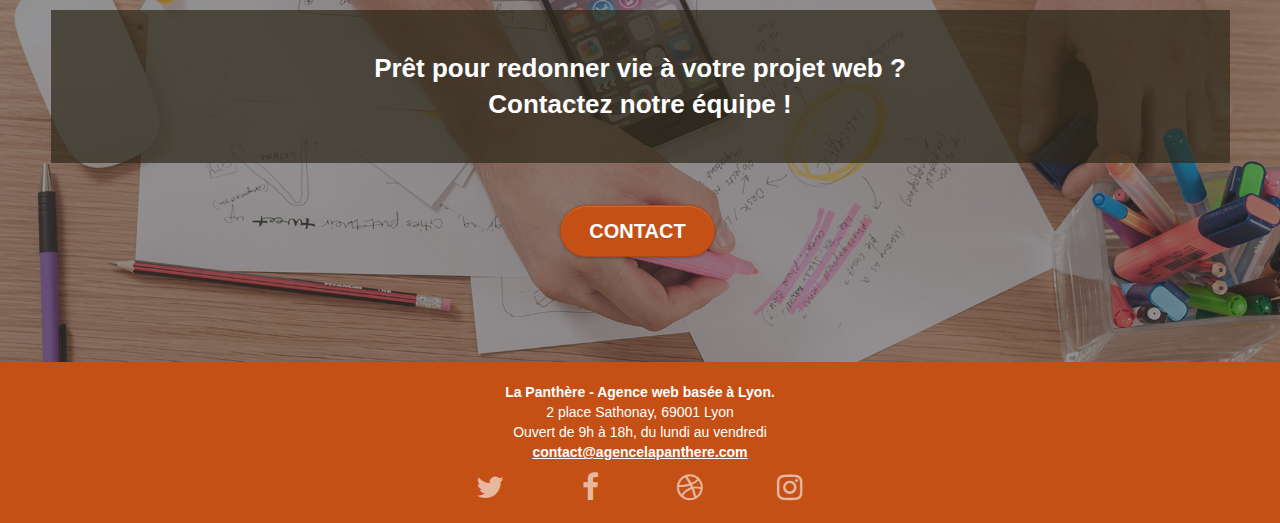
==== commit a36de95b: "changes after checking W3C" ====
--- a/index.html
+++ b/index.html
@@ -34,268 +34,283 @@
 <body>
 	<!-- Principal conteneur -->
 	<main>
-	<div class="page-container">
-
-		<!-- bloc-0 -->
-		<div class="bloc bgc-white l-bloc " id="bloc-0">
-			<div class="container bloc-sm">
-				<nav class="navbar row">
-					<div class="navbar-header">
-						<a class="navbar-brand" href="index.html"><img src="img/agence-la-panthere-monochrome.svg"
-								alt="logo agence la panthère entreprise web design Lyon" height="40" /></a>
-						<button id="nav-toggle" type="button" class="ui-navbar-toggle navbar-toggle"
-							data-toggle="collapse" data-target=".navbar-1">
-							<span class="sr-only">Toggle navigation</span><span class="icon-bar"></span><span
-								class="icon-bar"></span><span class="icon-bar"></span>
-						</button>
-					</div>
-					<div class="collapse navbar-collapse navbar-1 special-dropdown-nav">
-						<ul class="site-navigation nav navbar-nav">
-							<li>
-							</li>
-							<li>
-								<a href="page2.html">Contactez notre équipe</a>
-							</li>
-						</ul>
-					</div>
-				</nav>
-			</div>
-		</div>
-		<!-- bloc-0 END -->
-
-		<!-- bloc-1-presentation -->
-		<div class="bloc bgc-dark-slate-blue bg-banniere d-bloc bg-t-edge bloc-bg-texture b-parallax"
-			id="bloc-1-hero">
-			<div class="container bloc-lg">
-				<div class="row tight-width-whitespace">
-					<div class="col-sm-12">
-						<img src="img/logo.png" class="center-block image-resize-mode" width="100"
-							alt="logo agence La Panthère, entreprise web design Lyon" />
-						<h1 class="text-center hero-bloc-text tc-white ">
-							<strong>Agence Web design La Panthère</strong>
-						</h1>
-						<div class="text-center">
-							<a href="page2.html" class="btn btn-lg btn-clean btn-rd cta-hero btn-atomic-tangerine"
-								id="cta-hero">Contact</a>
-						</div>
-					</div>
-				</div>
-			</div>
-		</div>
-		<!-- bloc-1-presentation END -->
-
-		<!-- bloc-2-services -->
-		<div class="bloc bgc-white l-bloc" id="bloc-2-services">
-			<div class="container bloc-md">
-				<div class="row">
-					<div class="col-sm-12 text-center">
-						<h2><span>L'agence La Panthère</span> est une agence de webdesign qui aide les entreprises
-							Lyonnaises à devenir plus attractives et visibles sur Internet.</h2>
-					</div>
-				</div>
-				<div class="row voffset-lg med-width-whitespace">
-					<div class="col-sm-4">
-						<div class="text-center">
-							<span class="et-icon-browser sm-shadow icon-dark-slate-blue icons icon-lg"></span>
-						</div>
-						<h3 class="mg-md text-center">
-							Web design
-						</h3>
-						<p class="text-center ">
-							Que vous ayez un site web qui a besoin d&rsquo;un rafraîchissement ou que vous partiez de
-							zéro, laissez-nous vous réaliser un design dont vous serez fier.
-						</p>
-					</div>
-					<div class="col-sm-4">
-						<div class="text-center">
-							<span class="et-icon-presentation sm-shadow icon-dark-slate-blue icons icon-lg"></span>
-						</div>
-						<h3 class="mg-md text-center">
-							&nbsp;Stratégie web
-						</h3>
-						<p class="text-center ">
-							Plutôt que de suggérer des designs à la mode, nous travaillerons avec vous pour comprendre
-							vos objectifs commerciaux afin de vous proposer le meilleur design possible.<br>
-						</p>
-					</div>
-					<div class="col-sm-4">
-						<div class="text-center">
-							<span class="et-icon-edit sm-shadow icon-dark-slate-blue icons icon-lg"></span>
-						</div>
-						<h3 class="mg-md text-center">
-							Illustrations web
-						</h3>
-						<p class="text-center ">
-							Un bon design n'est rien sans de bonnes illustrations. Laissez faire notre équipe de
-							graphistes talentueux pour donner à vos pages une touche finale d'élégance.
-						</p>
-					</div>
-				</div>
-				<div class="row voffset-lg voffset">
-					<div class="col-xs-12 col-md-8 col-md-offset-2 text-center">
-						<figure>
-							<blockquote>
-								<p>"L'agence La Panthère est une excellente agence web ! Les web designers ont réussi à
-								capturer l'essence de notre entreprise et à l'intégrer à notre site. Cela nous a aidé à
-								doubler nos ventes en ligne à Lyon."</p>
-							</blockquote>
-							<figcaption> Maxime Guibard, PDG de <cite>À vos fourchettes</cite></figcaption>
-						</figure>
-					</div>
-				</div>
-			</div>
-		</div>
-		<!-- bloc-2-services END -->
-
-		<!-- bloc-3-what-i-do -->
-		<div class="bloc tc-white bgc-atomic-tangerine bg-presentation d-bloc bloc-bg-texture b-parallax"
-			id="bloc-3-what-i-do">
-			<div class="container bloc-lg">
-				<div class="row tight-width-whitespace black-background ">
-					<div class="col-sm-12">
-						<h2 class="mg-md text-center tc-white">
-							Nous souhaitons aider les entreprises de la région Lyonnaise à se développer et à connaître
-							le succès. Nous travaillons pour aider les entreprises locales à attirer de nouveaux clients
-							.<br>
+		<div class="page-container">
+
+			<!-- bloc-0 -->
+			<div class="bloc bgc-white l-bloc " id="bloc-0">
+				<div class="container bloc-sm">
+					<nav class="navbar row">
+						<div class="navbar-header">
+							<a class="navbar-brand" href="index.html"><img src="img/agence-la-panthere-monochrome.svg"
+									alt="logo agence la panthère entreprise web design Lyon" height="40" /></a>
+							<button id="nav-toggle" type="button" class="ui-navbar-toggle navbar-toggle"
+								data-toggle="collapse" data-target=".navbar-1">
+								<span class="sr-only">Toggle navigation</span><span class="icon-bar"></span><span
+									class="icon-bar"></span><span class="icon-bar"></span>
+							</button>
+						</div>
+						<div class="collapse navbar-collapse navbar-1 special-dropdown-nav">
+							<ul class="site-navigation nav navbar-nav">
+								<li>
+								</li>
+								<li>
+									<a href="page2.html">Contactez notre équipe</a>
+								</li>
+							</ul>
+						</div>
+					</nav>
+				</div>
+			</div>
+			<!-- bloc-0 END -->
+
+			<!-- bloc-1-presentation -->
+			<div class="bloc bgc-dark-slate-blue bg-banniere d-bloc bg-t-edge bloc-bg-texture b-parallax"
+				id="bloc-1-hero">
+				<div class="container bloc-lg">
+					<div class="row tight-width-whitespace">
+						<div class="col-sm-12">
+							<img src="img/logo.png" class="center-block image-resize-mode" width="100"
+								alt="logo agence La Panthère, entreprise web design Lyon" />
+							<h1 class="text-center hero-bloc-text tc-white ">
+								<strong>Agence Web design La Panthère</strong>
+							</h1>
+							<div class="text-center">
+								<a href="page2.html" class="btn btn-lg btn-clean btn-rd cta-hero btn-atomic-tangerine"
+									id="cta-hero">Contact</a>
+							</div>
+						</div>
+					</div>
+				</div>
+			</div>
+			<!-- bloc-1-presentation END -->
+
+			<!-- bloc-2-services -->
+			<div class="bloc bgc-white l-bloc" id="bloc-2-services">
+				<div class="container bloc-md">
+					<div class="row">
+						<div class="col-sm-12 text-center">
+							<h2><span>L'agence La Panthère</span> est une agence de webdesign qui aide les entreprises
+								Lyonnaises à devenir plus attractives et visibles sur Internet.</h2>
+						</div>
+					</div>
+					<div class="row voffset-lg med-width-whitespace">
+						<div class="col-sm-4">
+							<div class="text-center">
+								<span class="et-icon-browser sm-shadow icon-dark-slate-blue icons icon-lg"></span>
+							</div>
+							<h3 class="mg-md text-center">
+								Web design
+							</h3>
+							<p class="text-center ">
+								Que vous ayez un site web qui a besoin d&rsquo;un rafraîchissement ou que vous partiez
+								de
+								zéro, laissez-nous vous réaliser un design dont vous serez fier.
+							</p>
+						</div>
+						<div class="col-sm-4">
+							<div class="text-center">
+								<span class="et-icon-presentation sm-shadow icon-dark-slate-blue icons icon-lg"></span>
+							</div>
+							<h3 class="mg-md text-center">
+								&nbsp;Stratégie web
+							</h3>
+							<p class="text-center ">
+								Plutôt que de suggérer des designs à la mode, nous travaillerons avec vous pour
+								comprendre
+								vos objectifs commerciaux afin de vous proposer le meilleur design possible.<br>
+							</p>
+						</div>
+						<div class="col-sm-4">
+							<div class="text-center">
+								<span class="et-icon-edit sm-shadow icon-dark-slate-blue icons icon-lg"></span>
+							</div>
+							<h3 class="mg-md text-center">
+								Illustrations web
+							</h3>
+							<p class="text-center ">
+								Un bon design n'est rien sans de bonnes illustrations. Laissez faire notre équipe de
+								graphistes talentueux pour donner à vos pages une touche finale d'élégance.
+							</p>
+						</div>
+					</div>
+					<div class="row voffset-lg voffset">
+						<div class="col-xs-12 col-md-8 col-md-offset-2 text-center">
+							<figure>
+								<blockquote>
+									<p>"L'agence La Panthère est une excellente agence web ! Les web designers ont
+										réussi à
+										capturer l'essence de notre entreprise et à l'intégrer à notre site. Cela nous a
+										aidé à
+										doubler nos ventes en ligne à Lyon."</p>
+								</blockquote>
+								<figcaption> Maxime Guibard, PDG de <cite>À vos fourchettes</cite></figcaption>
+							</figure>
+						</div>
+					</div>
+				</div>
+			</div>
+			<!-- bloc-2-services END -->
+
+			<!-- bloc-3-what-i-do -->
+			<div class="bloc tc-white bgc-atomic-tangerine bg-presentation d-bloc bloc-bg-texture b-parallax"
+				id="bloc-3-what-i-do">
+				<div class="container bloc-lg">
+					<div class="row tight-width-whitespace black-background ">
+						<div class="col-sm-12">
+							<h2 class="mg-md text-center tc-white">
+								Nous souhaitons aider les entreprises de la région Lyonnaise à se développer et à
+								connaître
+								le succès. Nous travaillons pour aider les entreprises locales à attirer de nouveaux
+								clients
+								.<br>
+							</h2>
+							<p class="text-center white">
+								Nous aimons collaborer avec des entrepreneurs créatifs et des entreprises locales,
+								qu’elles
+								aient besoin de créer un site de A à Z ou de donner un coup de jeune à leur site. Que
+								vous
+								ayez besoin d’une identité visuelle complète ou d’une refonte de votre site, n’hésitez
+								pas à
+								nous contacter. Nous travaillerons ensemble pour créer des sites beau et bien
+								structurés,
+								qui seront facilement trouvable sur les moteurs de recherche. <br><br><a
+									class="ltc-white bold-link" href="page2.html">Contactez notre équipe</a><br>
+							</p>
+						</div>
+					</div>
+				</div>
+			</div>
+			<!-- bloc-3-what-i-do END -->
+
+			<!-- bloc-4-portfolio -->
+			<div class="bloc bgc-white l-bloc" id="bloc-4-portfolio">
+				<div class="container bloc-lg">
+					<div class="row">
+						<div class="col-sm-12 text-center">
+							<h2>Nous travaillons avec beaucoup de clients sur Lyon, <br> voici certaines de nos
+								réalisations.</h2>
+						</div>
+					</div>
+					<div class="row tight-width-whitespace portfolio-row">
+						<div class="col-sm-6">
+							<a href="#" data-lightbox="img/1.jpg" data-gallery-id="gallery-1"
+								data-caption="Refonte d'un site web pour un journal local" data-frame="snapshot-lb"><img
+									src="img/1.jpg"
+									alt="Journaux papiers, présentation projet identité visuelle et refonte site web journal local Lyon"
+									class="img-responsive portfolio-thumb" /></a>
+							<h3 class="mg-md text-center">
+								Refonte d'un site web pour un journal local
+							</h3>
+							<p class="text-center">
+								Nous avons créé une nouvelle identité visuelle pour un journal lyonnais.
+							</p>
+						</div>
+						<div class="col-sm-6">
+							<a href="#" data-lightbox="img/2.jpg" data-gallery-id="gallery-1"
+								data-caption="Création d'un site web pour photographes" data-frame="snapshot-lb"><img
+									src="img/2.jpg" class="img-responsive portfolio-thumb"
+									alt="Photographe avec appareil photo, présentation projet création d'un site web pour photographes" /></a>
+							<h3 class="mg-md text-center">
+								Création d'un site web pour photographes
+							</h3>
+							<p class="text-center">
+								Nous avons conçu la plateforme idéale pour laisser place aux clichés des photographes.
+							</p>
+						</div>
+					</div>
+					<div class="row tight-width-whitespace portfolio-row">
+						<div class="col-sm-6">
+							<a href="#" data-lightbox="img/3.jpg" data-gallery-id="gallery-1"
+								data-caption="Création d'un site internet pour un voyageur"
+								data-frame="snapshot-lb"><img src="img/3.jpg" class="img-responsive portfolio-thumb"
+									alt="Matériel vidéo, présensentation projet création d'un site web pour voyageur" /></a>
+							<h3 class="mg-md text-center">
+								Création d'un site internet pour un voyageur
+							</h3>
+							<p class="text-center">
+								Nous avons élaboré un site internet et des illustrations pour sublimer les vidéos et les
+								articles de ce voyageur.
+							</p>
+						</div>
+						<div class="col-sm-6">
+							<a href="#" data-lightbox="img/4.jpg" data-gallery-id="gallery-1"
+								data-caption="Conception d'un site pour une agence de mariage"
+								data-frame="snapshot-lb"><img src="img/4.jpg" class="img-responsive portfolio-thumb"
+									alt="Plannification d'un mariage, présentation projet création d'un site web pour agence de mariage" /></a>
+							<h3 class="mg-md text-center">
+								Conception d'un site pour une agence de mariage
+							</h3>
+							<p class="text-center">
+								Nous avons travaillé avec cette agence pour créer un site internet permettant la
+								présentation détaillée de leurs prestations.
+							</p>
+						</div>
+					</div>
+				</div>
+			</div>
+			<!-- bloc-4-portfolio END -->
+
+			<!-- bloc-5-cta -->
+			<div class="bloc bg-banniere" id="bloc-5-cta">
+				<div class="container bloc-lg">
+					<div class="row ">
+						<h2 class="mg-md text-center tc-white black-background">
+							<strong>Prêt pour redonner vie à votre projet web ?<br>Contactez notre équipe !</strong>
 						</h2>
-						<p class="text-center white">
-							Nous aimons collaborer avec des entrepreneurs créatifs et des entreprises locales, qu’elles
-							aient besoin de créer un site de A à Z ou de donner un coup de jeune à leur site. Que vous
-							ayez besoin d’une identité visuelle complète ou d’une refonte de votre site, n’hésitez pas à
-							nous contacter. Nous travaillerons ensemble pour créer des sites beau et bien structurés,
-							qui seront facilement trouvable sur les moteurs de recherche. <br><br><a
-								class="ltc-white bold-link" href="page2.html">Contactez notre équipe</a><br>
-						</p>
-					</div>
-				</div>
-			</div>
-		</div>
-		<!-- bloc-3-what-i-do END -->
-
-		<!-- bloc-4-portfolio -->
-		<div class="bloc bgc-white l-bloc" id="bloc-4-portfolio">
-			<div class="container bloc-lg">
-				<div class="row">
-					<div class="col-sm-12 text-center">
-						<h2>Nous travaillons avec beaucoup de clients sur Lyon, <br> voici certaines de nos réalisations.</h2>
-					</div>
-				</div>
-				<div class="row tight-width-whitespace portfolio-row">
-					<div class="col-sm-6">
-						<a href="#" data-lightbox="img/1.jpg" data-gallery-id="gallery-1"
-							data-caption="Refonte d'un site web pour un journal local" data-frame="snapshot-lb"><img
-								src="img/1.jpg"
-								alt="Image illustration journaux papiers, présentation projet identité visuelle et refonte site web journal local Lyon"
-								class="img-responsive portfolio-thumb" /></a>
-						<h3 class="mg-md text-center">
-							Refonte d'un site web pour un journal local
-						</h3>
-						<p class="text-center">
-							Nous avons créé une nouvelle identité visuelle pour un journal lyonnais.
-						</p>
-					</div>
-					<div class="col-sm-6">
-						<a href="#" data-lightbox="img/2.jpg" data-gallery-id="gallery-1"
-							data-caption="Création d'un site web pour photographes" data-frame="snapshot-lb"><img
-								src="img/2.jpg" class="img-responsive portfolio-thumb"
-								alt="Image illustration photographe appareil photo, présentation projet création d'un site web pour photographes" /></a>
-						<h3 class="mg-md text-center">
-							Création d'un site web pour photographes
-						</h3>
-						<p class="text-center">
-							Nous avons conçu la plateforme idéale pour laisser place aux clichés des photographes.
-						</p>
-					</div>
-				</div>
-				<div class="row tight-width-whitespace portfolio-row">
-					<div class="col-sm-6">
-						<a href="#" data-lightbox="img/3.bmp" data-gallery-id="gallery-1"
-							data-caption="Création d'un site internet pour un voyageur" data-frame="snapshot-lb"><img
-								src="img/3.jpg" class="img-responsive portfolio-thumb"
-								alt="Image illustration matériel vidéo, présentation projet création d'un site web pour voyageur" /></a>
-						<h3 class="mg-md text-center">
-							Création d'un site internet pour un voyageur
-						</h3>
-						<p class="text-center">
-							Nous avons élaboré un site internet et des illustrations pour sublimer les vidéos et les
-							articles de ce voyageur.
-						</p>
-					</div>
-					<div class="col-sm-6">
-						<a href="#" data-lightbox="img/4.bmp" data-gallery-id="gallery-1"
-							data-caption="Conception d'un site pour une agence de mariage" data-frame="snapshot-lb"><img
-								src="img/4.jpg" class="img-responsive portfolio-thumb"
-								alt="image illustration plannification d'un mariage, présentation projet création d'un site web pour agence de mariage" /></a>
-						<h3 class="mg-md text-center">
-							Conception d'un site pour une agence de mariage
-						</h3>
-						<p class="text-center">
-							Nous avons travaillé avec cette agence pour créer un site internet permettant la
-							présentation détaillée de leurs prestations.
-						</p>
-					</div>
-				</div>
-			</div>
-		</div>
-		<!-- bloc-4-portfolio END -->
-
-		<!-- bloc-5-cta -->
-		<div class="bloc bg-banniere" id="bloc-5-cta">
-			<div class="container bloc-lg">
-				<div class="row ">
-					<h2 class="mg-md text-center tc-white black-background">
-						<strong>Prêt pour redonner vie à votre projet web ?<br>Contactez notre équipe !</strong>
-					</h2>
-					<div class="col-sm-12 text-center">
-						<a href="page2.html"
-							class="btn btn-atomic-tangerine btn-clean btn-rd btn-lg cta-hero">Contact</a>
-					</div>
-				</div>
-			</div>
-		</div>
-		<!-- bloc-5-cta END -->
-
-		<!-- Footer - bloc-8 -->
-		<div class="bloc bgc-atomic-tangerine d-bloc" id="bloc-8">
-			<div class="container bloc-sm">
-				<div class="row">
-					<div class="col-sm-12">
-						<p class="text-center white bold">
-							<strong> La Panthère - Agence web basée à Lyon.</strong><br>
+						<div class="col-sm-12 text-center">
+							<a href="page2.html"
+								class="btn btn-atomic-tangerine btn-clean btn-rd btn-lg cta-hero">Contact</a>
+						</div>
+					</div>
+				</div>
+			</div>
+			<!-- bloc-5-cta END -->
+
+			<!-- Footer - bloc-8 -->
+			<div class="bloc bgc-atomic-tangerine d-bloc" id="bloc-8">
+				<div class="container bloc-sm">
+					<div class="row">
+						<div class="col-sm-12">
+							<p class="text-center white bold">
+								<strong> La Panthère - Agence web basée à Lyon.</strong><br>
 								2 place Sathonay, 69001 Lyon <br>
 								Ouvert de 9h à 18h, du lundi au vendredi<br>
 								<a href="mailto:contact@agencelapanthere.com">contact@agencelapanthere.com</a>
-						</p>
-						<div class="row row-no-gutters social">
-							<div class="col-sm-3">
-								<div class="text-center">
-									<a class="social" href="index.html"><span class="fa fa-twitter icon-md" aria-label="lien profile twitter"></span></a>
+							</p>
+							<div class="row row-no-gutters social">
+								<div class="col-sm-3">
+									<div class="text-center">
+										<a class="social" href="index.html"><span class="fa fa-twitter icon-md"
+												aria-label="lien profile twitter"></span></a>
+									</div>
 								</div>
-							</div>
-							<div class="col-sm-3">
-								<div class="text-center">
-									<a class="social" href="index.html"><span class="fa fa-facebook icon-md" aria-label="lien profile facebook"></span></a>
+								<div class="col-sm-3">
+									<div class="text-center">
+										<a class="social" href="index.html"><span class="fa fa-facebook icon-md"
+												aria-label="lien profile facebook"></span></a>
+									</div>
 								</div>
-							</div>
-							<div class="col-sm-3">
-								<div class="text-center">
-									<a class="social" href="index.html"><span class="fa fa-dribbble icon-md" aria-label="lien profile dribbble"></span></a>
+								<div class="col-sm-3">
+									<div class="text-center">
+										<a class="social" href="index.html"><span class="fa fa-dribbble icon-md"
+												aria-label="lien profile dribbble"></span></a>
+									</div>
 								</div>
-							</div>
-							<div class="col-sm-3">
-								<div class="text-center">
-									<a class="social" href="index.html"><span class="fa fa-instagram icon-md" aria-label="lien profile instagram"></span></a>
+								<div class="col-sm-3">
+									<div class="text-center">
+										<a class="social" href="index.html"><span class="fa fa-instagram icon-md"
+												aria-label="lien profile instagram"></span></a>
+									</div>
 								</div>
 							</div>
 						</div>
 					</div>
 				</div>
 			</div>
+			<!-- Footer - bloc-8 END -->
+
 		</div>
-		<!-- Footer - bloc-8 END -->
-
-	</div>
-</main>
+	</main>
 	<!-- Principal conteneur END -->
 
 
--- a/style.css
+++ b/style.css
@@ -717,6 +717,9 @@
 h2 {
     font-size: 26px;
     line-height: 1.4em;
+    max-width: 90%;
+    margin-left: auto;
+    margin-right: auto;
 }
 
 
@@ -752,6 +755,9 @@
 
 .portfolio-thumb {
     margin-bottom: 24px;
+    margin-left: auto;
+    margin-right: auto;
+    width: 90%;
 }
 
 .portfolio-row {
